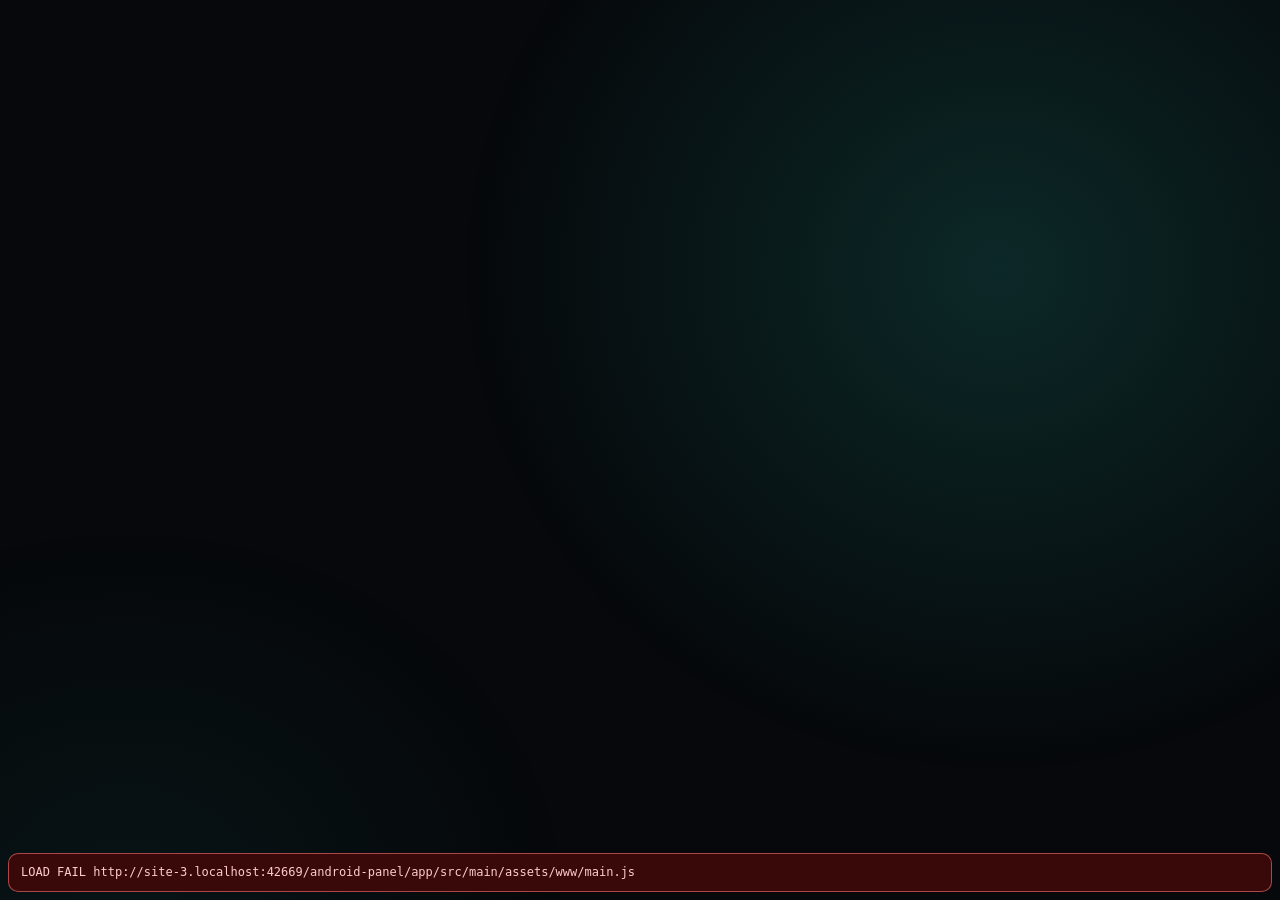
==== android-panel/app/src/main/assets/www/index.html @ 799da785 "HomeLab ilk yukleme ve guncel proje dosyalari" ====
<!doctype html>
<html lang="en">
<head>
<meta charset="utf-8">
<meta name="viewport" content="width=device-width, initial-scale=1, maximum-scale=1, user-scalable=no, viewport-fit=cover">
<title>HomeLab</title>
<link rel="stylesheet" href="style.css">
<link rel="stylesheet" href="controls.css">
<link rel="stylesheet" href="appearance.css">
</head>
<body>
<!-- Pages and widgets are built by main.js and widgets/*.js from the layout designed in the agent's settings page. -->
<div id="pager"></div>

<nav id="dots" data-i18n-title="panel.allPages" title="All pages"></nav>
<div id="ptitle"></div>
<div id="pagePauseOverlay" aria-hidden="true"></div>

<div id="overview" hidden>
  <div class="ov-head"><span data-i18n="panel.allPages">All pages</span> <small data-i18n="panel.overviewHint">tap one to jump · volume keys flip pages · long-press a page to come back here</small><span id="ovPcs"></span><button class="ov-pc" id="ovRules" hidden></button></div>
  <div id="ovGrid"></div>
</div>

<div class="p-sheet" id="pSheet" hidden>
  <div class="ps-head">
    <div class="p-ico" id="psIco"></div>
    <div class="ps-title"><b id="psTitle"></b><small id="psSub"></small></div>
    <button class="ps-btn danger" id="psAll" data-i18n="panel.endAll">End all</button>
    <button class="ps-btn" id="psClose" data-i18n-aria="panel.close" aria-label="Close"><svg class="ico" viewBox="0 0 24 24" fill="none" stroke="currentColor" stroke-width="2" stroke-linecap="round" stroke-linejoin="round" aria-hidden="true"><path d="M18 6 6 18M6 6l12 12"/></svg></button>
  </div>
  <div class="ps-list" id="psList"></div>
</div>

<div id="approval" hidden>
  <div class="ap-card">
    <div class="ap-head"><span class="ap-logo" id="apLogo" aria-hidden="true">◆</span><span id="apSource">AI agent</span><span class="ap-count" id="apCount"></span></div>
    <div class="ap-context"><b id="apProject"></b><span class="ap-sep" id="apContextSep">·</span><code id="apCwd"></code></div>
    <div class="ap-tool" id="apTool"></div>
    <div class="ap-desc" id="apDesc"></div>
    <pre class="ap-detail" id="apDetail"></pre>
    <div class="ap-pattern" id="apPattern" hidden></div>
    <div class="ap-choices" id="apChoices" hidden></div>
    <div class="ap-custom" id="apCustom" hidden>
      <input type="text" id="apCustomText" autocomplete="off" spellcheck="false" enterkeyhint="send">
      <button class="ap-btn allow" id="apCustomSend" data-i18n="panel.answerSend">Send</button>
    </div>
    <div class="ap-foot">
      <span class="ap-time" id="apTime"></span>
      <button class="ap-btn deny" id="apDeny" data-i18n="panel.deny">Deny</button>
      <button class="ap-btn always" id="apAlways" hidden data-i18n="panel.allowAlways">Always allow</button>
      <button class="ap-btn allow" id="apAllow" data-i18n="panel.allow">Allow</button>
      <button class="ap-btn allow" id="apSkip" hidden data-i18n="panel.gotIt">Got it</button>
    </div>
  </div>
</div>

<!-- calm page switching: countdown before a rule (or the idle return) changes the page, and a chip while it waits -->
<div id="navCard" role="status">
  <div class="nv-ring"><svg viewBox="0 0 44 44"><circle cx="22" cy="22" r="19"/><circle id="nvRing" cx="22" cy="22" r="19" pathLength="100"/></svg><b id="nvNum">3</b></div>
  <div class="nv-text"><b id="nvName"></b><span id="nvLine"></span><small id="nvDetail"></small></div>
  <button class="nv-btn" id="nvStay" data-i18n="panel.stay">Stay</button>
  <button class="nv-btn go" id="nvGo" data-i18n="panel.goNow">Go now</button>
</div>
<div id="navChip"><button id="ncGo"><svg class="ico" viewBox="0 0 24 24" fill="none" stroke="currentColor" stroke-width="2" stroke-linecap="round" stroke-linejoin="round" aria-hidden="true"><path d="M5 22h14M5 2h14M17 22v-4.172a2 2 0 0 0-.586-1.414L12 12l-4.414 4.414A2 2 0 0 0 7 17.828V22M7 2v4.172a2 2 0 0 0 .586 1.414L12 12l4.414-4.414A2 2 0 0 0 17 6.172V2"/></svg><b id="ncText"></b><small id="ncWhy"></small></button><button id="ncX" data-i18n-aria="panel.dismiss" aria-label="Dismiss"><svg class="ico" viewBox="0 0 24 24" fill="none" stroke="currentColor" stroke-width="2" stroke-linecap="round" stroke-linejoin="round" aria-hidden="true"><path d="M18 6 6 18M6 6l12 12"/></svg></button></div>

<div class="toast" id="toast"></div>
<div id="offline"><svg class="ico" viewBox="0 0 24 24" fill="none" stroke="currentColor" stroke-width="2" stroke-linecap="round" stroke-linejoin="round" aria-hidden="true"><path d="M8.5 16.5a5 5 0 0 1 7 0M2 8.82a15 15 0 0 1 4.17-2.65M10.66 5c4.01-.36 8.14.9 11.34 3.76M16.85 11.25a10 10 0 0 1 2.22 1.68M5 13a10 10 0 0 1 5.24-2.76M12 20h.01M2 2l20 20"/></svg><span data-i18n="panel.pcNotConnected">PC not connected</span></div>
<div id="wake" hidden><button type="button" data-i18n="panel.wake">Wake the PC</button><span class="note" role="status"></span></div>
<div id="night"><div id="nClock">--:--</div><div id="nDate"></div></div>

<div id="webviewWarn" hidden role="status" style="position:fixed;top:8px;left:8px;right:8px;z-index:90;align-items:center;gap:10px;padding:8px 12px;border-radius:10px;background:rgba(24,20,12,.94);border:1px solid rgba(245,158,11,.45);color:#fde68a;font:12.5px/1.35 system-ui,sans-serif">
  <svg class="ico" viewBox="0 0 24 24" fill="none" stroke="currentColor" stroke-width="2" stroke-linecap="round" stroke-linejoin="round" aria-hidden="true" style="flex:none"><path d="M10.29 3.86 1.82 18a2 2 0 0 0 1.71 3h16.94a2 2 0 0 0 1.71-3L13.71 3.86a2 2 0 0 0-3.42 0zM12 9v4M12 17h.01"/></svg>
  <span style="flex:1" data-i18n="panel.webviewWarn">Outdated WebView — update Android System WebView or Google Chrome so widgets scale properly.</span>
  <button id="webviewWarnClose" type="button" data-i18n-aria="panel.dismissWebview" aria-label="Dismiss WebView notice" style="background:transparent;border:1px solid rgba(253,230,138,.35);color:inherit;border-radius:6px;padding:3px 8px;font:inherit;cursor:pointer;display:flex"><svg class="ico" viewBox="0 0 24 24" fill="none" stroke="currentColor" stroke-width="2" stroke-linecap="round" stroke-linejoin="round" aria-hidden="true"><path d="M18 6 6 18M6 6l12 12"/></svg></button>
</div>
<script>
(function () {
  try {
    if (/[?&]preview(?:[=&]|$)/.test(location.search)) return;
    var el = document.getElementById('webviewWarn'), btn = document.getElementById('webviewWarnClose');
    if (!el) return;
    // A WebView older than Chromium 80 can't run the panel at all (modules, ?. and ??): the stock WebView of Android 5
    // and 6 until it is updated. The panel would stay black, so say what to do, in English as the translations come
    // with the code it can't run, and keep it up: there is nothing behind it.
    var runs = 'noModule' in document.createElement('script');
    try { new Function('return ({ a: 1 })?.a ?? 1_0'); } catch (_) { runs = false; }
    if (!runs) {
      var text = el.querySelector('span');
      if (text) {
        text.removeAttribute('data-i18n');
        text.textContent = 'This Android System WebView is too old to run the panel. Update Android System WebView or '
          + 'Google Chrome from Google Play (version 80 or later), then open HomeLab again.';
      }
      if (btn) btn.style.display = 'none';
      el.hidden = false; el.style.display = 'flex';
      window.__pbTooOld = true;
      return;
    }
    if (window.CSS && typeof CSS.supports === 'function' && CSS.supports('font-size', '1cqw')) return;
    try { if (sessionStorage.getItem('pb-wv-dismissed') === '1') return; } catch (_) {}
    el.hidden = false; el.style.display = 'flex';
    if (btn) btn.onclick = function (e) {
      e.stopPropagation();
      el.style.display = ''; el.hidden = true;
      try { sessionStorage.setItem('pb-wv-dismissed', '1'); } catch (_) {}
    };
  } catch (_) {}
})();
</script>
<div id="jsfail" hidden role="alert" style="position:fixed;left:8px;right:8px;bottom:8px;z-index:200;padding:10px 12px;border-radius:10px;background:rgba(60,10,10,.96);border:1px solid rgba(248,113,113,.6);color:#fecaca;font:12px/1.4 monospace;white-space:pre-wrap;word-break:break-word;max-height:60vh;overflow:auto"></div>
<script>
// Anything that throws while the panel boots leaves a black screen with no clue. Show it instead.
(function () {
  var box = document.getElementById('jsfail'), lines = [];
  window.__pbFail = function (text) {
    // the WebView notice already says what is wrong; its syntax errors would only bury it
    if (window.__pbTooOld || lines.indexOf(text) >= 0) return;
    lines.push(text);
    if (!box) return;
    box.hidden = false; box.style.display = 'block';
    box.textContent = lines.join('\n');
  };
  // A warning that stays after the thing recovered is worse than none: it teaches the reader to ignore the box.
  window.__pbClear = function (prefix) {
    var keep = [];
    for (var i = 0; i < lines.length; i++) if (lines[i].indexOf(prefix) !== 0) keep.push(lines[i]);
    if (keep.length === lines.length) return;
    lines = keep;
    if (!box) return;
    box.textContent = lines.join('\n');
    if (!lines.length) { box.hidden = true; box.style.display = 'none'; }
  };
  window.addEventListener('error', function (e) {
    var t = e && e.target;
    if (t && t !== window && (t.src || t.href)) {
      // only the panel's own code and styles: a cover, photo, icon or stream that fails is the widget's to handle
      // (a media session that ended while its cover loaded answers 404), and it would stay here for good (#200)
      var tag = String(t.tagName || '').toUpperCase();
      if (tag === 'SCRIPT' || tag === 'LINK') window.__pbFail('LOAD FAIL ' + (t.src || t.href));
      return;
    }
    if (e && e.message) window.__pbFail('ERR ' + e.message + (e.filename ? '  ' + String(e.filename).split('/').pop() + ':' + e.lineno : ''));
  }, true);
  // a tap puts the box away (it comes back with the next new problem)
  if (box) box.addEventListener('click', function () { lines = []; box.hidden = true; box.style.display = 'none'; });
  window.addEventListener('unhandledrejection', function (e) {
    var r = e && e.reason;
    window.__pbFail('REJECT ' + ((r && (r.stack || r.message)) || String(r)));
  });
  // main.js sets __pbUp at the end of its boot: a panel that rendered nothing by now never got there.
  // A slow module graph can still arrive after this fires. The flag turning true means the message is stale, so
  // take it back instead of leaving a working panel reporting a failure for the rest of the session.
  setTimeout(function () {
    if (window.__pbUp || window.__pbTooOld) return;
    window.__pbFail('the panel did not finish booting in 8s\nUA: ' + navigator.userAgent);
    var watch = setInterval(function () {
      if (!window.__pbUp) return;
      clearInterval(watch);
      window.__pbClear('the panel did not finish booting');
    }, 500);
  }, 8000);
})();
</script>
<script src="compat.js"></script>
<script src="locale-existing.js"></script>
<script src="locale-tr.js"></script>
<script src="i18n.js"></script>
<script type="module" src="main.js"></script>
</body>
</html>
---- android-panel/app/src/main/assets/www/style.css ----
:root {
  --bg: #06080b;
  --card: rgba(255, 255, 255, 0.045);
  --card-hi: rgba(255, 255, 255, 0.075);
  --line: rgba(255, 255, 255, 0.08);
  --text: #eef2f6;
  --muted: #8a94a3;
  --dim: #5b6472;
  --cpu: #2dd4bf;
  --gpu: #84cc16;
  --ram: #a78bfa;
  --net: #f59e0b;
  --up: #60a5fa;
  --ok: #22c55e;
  --err: #ef4444;
  --ambient: 45, 212, 191;
  --pad-l: max(14px, env(safe-area-inset-left));
  --pad-r: max(14px, env(safe-area-inset-right));
  color-scheme: dark;
}

/* themes (Settings › Display); --accent comes from the accent colour */
body[data-theme="amoled"] { --bg: #000; --card: rgba(255, 255, 255, 0.035); --card-hi: rgba(255, 255, 255, 0.06); --line: rgba(255, 255, 255, 0.06); }
body[data-theme="amoled"]::before { display: none; }
body[data-theme="midnight"] { --bg: #060a17; --card: rgba(120, 150, 255, 0.07); --card-hi: rgba(120, 150, 255, 0.11); --line: rgba(140, 170, 255, 0.13); --muted: #8d97b8; }
body[data-theme="warm"] { --bg: #0e0907; --card: rgba(255, 196, 150, 0.06); --card-hi: rgba(255, 196, 150, 0.1); --line: rgba(255, 196, 150, 0.1); --text: #f6ede5; --muted: #a8968a; --dim: #6f6259; }
body[data-theme="graphite"] { --bg: #16181c; --card: rgba(255, 255, 255, 0.06); --card-hi: rgba(255, 255, 255, 0.09); --line: rgba(255, 255, 255, 0.1); }
body[data-theme="graphite"]::before { opacity: .45; }
#dots i.on { background: color-mix(in srgb, var(--accent, #fff) 55%, white); }

* { box-sizing: border-box; margin: 0; padding: 0; }
[hidden] { display: none !important; }

html, body {
  height: 100%;
  overflow: hidden;
  background: var(--bg);
  color: var(--text);
  font-family: Roboto, "Segoe UI", system-ui, sans-serif;
  font-variant-numeric: tabular-nums;
  -webkit-user-select: none;
  user-select: none;
  -webkit-tap-highlight-color: transparent;
  -webkit-touch-callout: none;
}

body::before {
  content: "";
  position: fixed;
  top: 0; right: 0; bottom: 0; left: 0;
  background:
    radial-gradient(60% 80% at 78% 30%, rgba(var(--ambient), 0.16), transparent 70%),
    radial-gradient(50% 60% at 10% 100%, rgba(var(--ambient), 0.06), transparent 70%);
  transition: background 1.2s ease;
  pointer-events: none;
}

button { font: inherit; color: inherit; background: none; border: 0; }
.muted { color: var(--muted); }
.empty { width: 100%; height: 100%; display: grid; place-items: center; color: var(--muted); font-size: 13px; text-align: center; white-space: pre-line; padding: 8px; }

/* ---------- pager & grid ---------- */
#pager {
  position: relative;
  display: flex;
  height: 100vh;
  overflow-x: auto;
  overflow-y: hidden;
  scroll-snap-type: x mandatory;
  scrollbar-width: none;
  overscroll-behavior: contain;
}
#pager::-webkit-scrollbar { display: none; }
#pager { transition: opacity .32s ease, filter .32s ease; }
#pager.fade { opacity: 0; filter: blur(8px); }
.page {
  flex: 0 0 100vw;
  height: 100vh;
  scroll-snap-align: start;
  scroll-snap-stop: always;
  padding: 10px var(--pad-r) 17px var(--pad-l);
}
.grid {
  height: 100%;
  display: grid;
  grid-template-columns: repeat(12, minmax(0, 1fr));
  grid-template-rows: repeat(6, minmax(0, 1fr));
  gap: 8px;
}
/* Widget coordinates are saved from the left edge in both the panel and the editor. */
/* The pager scrolls by positive offsets (page i at i × width), so it stays left to right as well. */
[dir="rtl"] #pager { direction: ltr; }
[dir="rtl"] #pager > .page { direction: rtl; }
[dir="rtl"] .grid, [dir="rtl"] .ov-map { direction: ltr; }
[dir="rtl"] .grid > .w { direction: rtl; }
[dir="rtl"] input[type="range"] { direction: ltr; }
/* Charts and playback controls use physical x coordinates; command output keeps its terminal order. */
[dir="rtl"] :where(canvas, .bar, .times, .track, .deck-meter, .cmd-o) { direction: ltr; unicode-bidi: isolate; }
.w { position: relative; min-width: 0; min-height: 0; overflow: hidden; container-type: size; }
.card { background: var(--card); border: 1px solid var(--line); border-radius: clamp(10px, 7cqmin, 20px); }

.w-title { display: flex; align-items: baseline; gap: 8px; font-size: 11px; letter-spacing: .12em; text-transform: uppercase; font-weight: 700; color: var(--c, var(--muted)); white-space: nowrap; overflow: hidden; }
.w-sub { margin-inline-start: auto; font-size: 10.5px; letter-spacing: 0; text-transform: none; font-weight: 400; color: var(--dim); overflow: hidden; text-overflow: ellipsis; }
.mini-btn { margin-inline-start: auto; font-size: 10.5px; letter-spacing: 0; text-transform: none; font-weight: 600; color: var(--muted); padding: 2px 8px; border-radius: 6px; background: rgba(255, 255, 255, .07); }

/* ---------- dots, page title, overview ---------- */
#dots {
  position: fixed; left: 50%; bottom: 0; transform: translateX(-50%);
  display: flex; align-items: center; gap: 7px; padding: 5px 10px 5px 14px; z-index: 6;
  border-radius: 999px; border: 1px solid transparent;
}
#dots i { width: 6px; height: 6px; border-radius: 3px; background: rgba(255, 255, 255, 0.22); transition: width .25s, background .25s; }
#dots i.on { width: 16px; background: rgba(255, 255, 255, 0.7); }
#dots.paused { border-color: rgba(245, 158, 11, 0.55); background: rgba(20, 16, 8, 0.78); }
#dots.paused i.on { background: #f59e0b; }
.page-pause {
  position: relative; display: inline-flex; align-items: center; justify-content: center;
  border: none; background: transparent; color: rgba(255, 255, 255, 0.65);
  padding: 3px 5px; margin: -3px -4px -3px 0; min-width: 22px; min-height: 20px;
  border-radius: 999px; cursor: pointer; outline: none; touch-action: manipulation;
}
.page-pause::before { content: ''; position: absolute; top: -6px; right: -8px; bottom: -5px; left: 0; }
.page-pause svg { width: 10px; height: 10px; fill: currentColor; pointer-events: none; }
.page-pause .i-pause { display: block; }
.page-pause .i-play { display: none; }
.page-pause.on .i-pause { display: none; }
.page-pause.on .i-play { display: block; }
.page-pause:hover { color: rgba(255, 255, 255, 0.9); }
.page-pause:focus-visible { box-shadow: 0 0 0 1.5px #f59e0b; }
.page-pause.on { color: #f59e0b; }

#pagePauseOverlay {
  position: fixed; top: 0; right: 0; bottom: 0; left: 0; z-index: 18;
  display: flex; align-items: center; justify-content: center;
  pointer-events: none; opacity: 0; visibility: hidden;
  transition: opacity .3s ease, visibility .3s ease;
}
#pagePauseOverlay.show { opacity: 1; visibility: visible; }
.rot-overlay-icon {
  width: 76px; height: 76px; border-radius: 50%;
  background: rgba(18, 18, 22, .52);
  backdrop-filter: blur(12px); -webkit-backdrop-filter: blur(12px);
  border: 1.5px solid rgba(255, 255, 255, .18);
  box-shadow: 0 12px 36px rgba(0, 0, 0, .45), inset 0 1px 0 rgba(255, 255, 255, .12);
  display: flex; align-items: center; justify-content: center;
  color: rgba(255, 255, 255, .85); transform: scale(.84);
  transition: transform .25s cubic-bezier(.2, .8, .2, 1);
}
#pagePauseOverlay.show .rot-overlay-icon { transform: scale(1); }
.rot-overlay-icon svg { width: 38px; height: 38px; fill: currentColor; }
body.night #pagePauseOverlay { display: none; }

#ptitle {
  position: fixed; left: 50%; top: 10px; transform: translate(-50%, -8px); z-index: 7;
  padding: 5px 14px; border-radius: 99px; font-size: 13px; font-weight: 600;
  background: rgba(20, 24, 30, .92); border: 1px solid var(--line);
  opacity: 0; pointer-events: none; transition: opacity .2s, transform .2s;
}
#ptitle.on { opacity: 1; transform: translate(-50%, 0); }

#overview {
  position: fixed; top: 0; right: 0; bottom: 0; left: 0; z-index: 15; padding: 12px var(--pad-r) 14px var(--pad-l);
  background: #06080b; display: flex; flex-direction: column; gap: 10px;
}
.ov-head { font-size: 15px; font-weight: 700; display: flex; align-items: baseline; gap: 4px; }
.ov-head small { font-size: 11.5px; font-weight: 400; color: var(--muted); margin-left: 8px; }
#ovGrid { flex: 1; min-height: 0; display: grid; grid-template-columns: repeat(var(--n, 4), minmax(0, 1fr)); grid-auto-rows: minmax(0, 1fr); gap: 10px; overflow-y: auto; }
.ov-tile {
  display: flex; flex-direction: column; gap: 5px; padding: 7px; border-radius: 14px; min-height: 0;
  background: #10141a; border: 1px solid var(--line); text-align: start;
}
#ovPcs { margin-inline-start: auto; display: flex; gap: 6px; }
.ov-pc { border: 1px solid var(--line); background: var(--card); color: var(--text); border-radius: 999px; padding: 5px 12px; font: inherit; font-size: 13px; }
.ov-pc.on { border-color: rgba(var(--ambient), .8); background: rgba(var(--ambient), .16); font-weight: 600; }
.w-pcswitch { padding: 9px 12px; display: flex; flex-direction: column; gap: 6px; }
.pcs-row { flex: 1; display: flex; flex-wrap: wrap; align-items: center; align-content: center; gap: 8px; min-height: 0; overflow: hidden; }
.pcs-row .ov-pc { font-size: 15px; padding: 8px 16px; }
.pcs-row .ov-pc:disabled { opacity: .5; }
.pcs-sub { color: var(--muted); font-size: 12px; }
.pcs-sub:empty { display: none; }
.ov-tile.on { border-color: rgba(var(--ambient), .8); box-shadow: 0 0 0 2px rgba(var(--ambient), .25); }
.ov-tile:active { transform: scale(.97); }
.ov-map { flex: 1; min-height: 28px; display: grid; grid-template-columns: repeat(12, 1fr); grid-template-rows: repeat(6, 1fr); gap: 2px; }
.ov-map span { background: rgba(255, 255, 255, .07); border-radius: 4px; display: grid; place-items: center; font-size: 11px; overflow: hidden; }
.ov-name { font-size: 12.5px; white-space: nowrap; overflow: hidden; text-overflow: ellipsis; }
.ov-name b { color: var(--muted); font-weight: 600; }

#offline {
  position: fixed; top: 8px; right: var(--pad-r); z-index: 6; display: none;
  font-size: 11.5px; padding: 3px 10px; border-radius: 99px; background: rgba(239, 68, 68, .18); color: #fca5a5;
}
body.offline #offline { display: flex; align-items: center; gap: 5px; }
/* Wake-on-LAN: under the offline pill, only while the PC is unreachable (main.js shows it when the app can wake it) */
#wake { position: fixed; top: 38px; right: var(--pad-r); z-index: 6; display: flex; flex-direction: column; align-items: flex-end; gap: 6px; max-width: 280px; }
body.night #wake { z-index: 31; }
#wake[hidden] { display: none; }
#wake button { min-height: 44px; padding: 0 18px; border-radius: 99px; border: 1px solid rgba(255, 255, 255, .2); background: rgba(255, 255, 255, .1); color: var(--text); font-size: 14px; font-weight: 600; }
#wake button:disabled { opacity: .6; }
/* opaque backing: the note is the one message that says what to check, and it can sit over the media widget's own text */
#wake .note { font-size: 12px; color: var(--text); text-align: start; padding: 8px 12px; border-radius: 12px; background: rgba(24, 24, 28, .96); border: 1px solid rgba(255, 255, 255, .16); }
#wake .note:empty { display: none; }
.ico { width: 1em; height: 1em; vertical-align: -0.15em; flex: none; }
.ico.m { margin-right: .35em; }

/* ---------- calm page switching ---------- */
#navCard {
  position: fixed; z-index: 18; left: 50%; bottom: 22px; transform: translate(-50%, 30px);
  display: flex; align-items: center; gap: 14px; width: max-content; max-width: min(760px, 94vw);
  padding: 12px 14px 12px 12px; border-radius: 18px;
  background: rgba(16, 20, 26, .97); border: 1px solid rgba(var(--ambient), .45);
  box-shadow: 0 12px 40px rgba(0, 0, 0, .55), 0 0 0 1px rgba(0, 0, 0, .4);
  opacity: 0; pointer-events: none; transition: opacity .3s, transform .3s;
}
#navCard.on { opacity: 1; transform: translate(-50%, 0); pointer-events: auto; }
.nv-ring { position: relative; width: 52px; height: 52px; flex: 0 0 auto; display: grid; place-items: center; }
.nv-ring svg { position: absolute; top: 0; right: 0; bottom: 0; left: 0; transform: rotate(-90deg); }
.nv-ring circle { fill: none; stroke: rgba(255, 255, 255, .1); stroke-width: 3.5; }
.nv-ring #nvRing { stroke: rgb(var(--ambient)); stroke-linecap: round; stroke-dasharray: 100; stroke-dashoffset: 0; }
.nv-ring b { font-size: 24px; font-weight: 700; font-variant-numeric: tabular-nums; }
@keyframes nav-ring { from { stroke-dashoffset: 0; } to { stroke-dashoffset: 100; } }
.nv-text { display: flex; flex-direction: column; min-width: 0; flex: 1; }
.nv-text b { font-size: 15px; white-space: nowrap; overflow: hidden; text-overflow: ellipsis; }
.nv-text span { font-size: 13.5px; color: var(--muted); white-space: nowrap; overflow: hidden; text-overflow: ellipsis; }
.nv-text small { font-size: 12px; color: var(--muted); opacity: .8; white-space: nowrap; overflow: hidden; text-overflow: ellipsis; }
.nv-text small:empty { display: none; }
.nv-btn { flex: 0 0 auto; padding: 10px 16px; border-radius: 12px; font-size: 14px; font-weight: 600; background: rgba(255, 255, 255, .08); }
.nv-btn.go { background: rgba(var(--ambient), .22); color: #fff; }
.nv-btn:active { transform: scale(.96); }
#navChip {
  position: fixed; z-index: 17; top: 8px; left: 50%; transform: translate(-50%, -40px);
  display: flex; align-items: center; gap: 2px; width: max-content; max-width: 86vw; border-radius: 999px;
  background: rgba(16, 20, 26, .95); border: 1px solid var(--line);
  opacity: 0; pointer-events: none; transition: opacity .3s, transform .3s;
}
#navChip.on { opacity: 1; transform: translate(-50%, 0); pointer-events: auto; }
#navChip button { display: flex; align-items: center; gap: 7px; padding: 5px 6px 5px 12px; font-size: 12.5px; min-width: 0; }
#navChip b { font-weight: 600; white-space: nowrap; overflow: hidden; text-overflow: ellipsis; }
#navChip small { color: var(--muted); white-space: nowrap; }
#ncX { padding: 5px 12px 5px 6px !important; color: var(--muted); }
body.night #navCard, body.night #navChip { display: none; }

.toast {
  position: fixed; z-index: 20; left: 50%; bottom: 24px; transform: translate(-50%, 20px);
  display: flex; flex-direction: column; align-items: center; max-width: 80vw;
  padding: 8px 16px; border-radius: 12px; font-size: 13px;
  background: rgba(20, 24, 30, .97); border: 1px solid var(--line);
  opacity: 0; pointer-events: none; transition: opacity .25s, transform .25s;
}
.toast span { white-space: nowrap; overflow: hidden; text-overflow: ellipsis; max-width: 100%; }
.toast b { font-size: 13.5px; }
.toast.on { opacity: 1; transform: translate(-50%, 0); }
.toast.err { border-color: rgba(239, 68, 68, .5); color: #fecaca; }
.toast.ok { border-color: rgba(34, 197, 94, .5); color: #bbf7d0; }
.toast.warn { border-color: rgba(245, 158, 11, .5); color: #fde68a; }

/* ---------- clock ---------- */
.w-clock { display: flex; flex-direction: column; justify-content: center; padding-left: 2px; }
.status { font-size: 11.5px; font-size: clamp(10px, 5cqh, 12.5px); color: var(--muted); display: flex; align-items: center; gap: 5px; letter-spacing: .02em; white-space: nowrap; overflow: hidden; }
.status .sep { color: var(--dim); }
.status .qm b { font-weight: 600; }
.status .qm .sep { margin-right: 5px; }
.status .smini { color: #fca5a5; font-weight: 600; }
.status .upd { color: #93c5fd; font-weight: 600; }
.dot { width: 7px; height: 7px; flex: 0 0 7px; border-radius: 50%; background: var(--dim); transition: background .3s; }
.dot.on { background: var(--ok); box-shadow: 0 0 8px rgba(34, 197, 94, .7); }
.dot.off { background: var(--err); }
.clock {
  font-weight: 200;
  font-size: calc(var(--tf, .6) * 24vw);
  line-height: .95; letter-spacing: -0.04em; margin-left: -.03em;
  display: flex; align-items: flex-start;
}
@supports (font-size: 1cqh) {
  .clock { font-size: min(calc(var(--tf, .6) * 100cqh), 30cqw); }
}
.clock .colon { opacity: .55; margin: 0 .01em; }
.clock .colon.dim { opacity: .2; }
.clock .sec { font-size: .2em; font-weight: 400; color: var(--muted); letter-spacing: 0; margin: .5em 0 0 .45em; }
.clock .sec:empty { display: none; }
.clock .ap { font-size: .2em; font-weight: 400; color: var(--muted); letter-spacing: 0; align-self: flex-end; margin: 0 0 .35em .3em; }
.clock .ap:empty { display: none; }
.date { font-size: 15px; font-size: clamp(11px, 7.5cqh, 19px); color: #c9d1db; margin-top: 1px; white-space: nowrap; overflow: hidden; text-overflow: ellipsis; }
.wx { display: flex; align-items: center; gap: 8px; margin-top: 6px; margin-top: clamp(2px, 4cqh, 14px); min-width: 0; }
.wx-icon { font-size: 26px; font-size: clamp(18px, 13cqh, 34px); line-height: 1; }
.wx-temp { font-size: 26px; font-size: clamp(18px, 13cqh, 34px); font-weight: 300; letter-spacing: -0.02em; }
.wx-meta { display: flex; flex-direction: column; font-size: 11.5px; font-size: clamp(10px, 5.4cqh, 13px); line-height: 1.35; min-width: 0; }
.wx-meta span { white-space: nowrap; overflow: hidden; text-overflow: ellipsis; }
@container (max-height: 80px) { .w-clock .date, .w-clock .wx-meta { display: none; } }

/* ---------- weather & forecast ---------- */
.w-weather { display: flex; align-items: center; padding: 0 clamp(8px, 6cqmin, 18px); }
.w-weather .wx { margin: 0; gap: 3cqw; }
.w-weather .wx-icon, .w-weather .wx-temp { font-size: min(40cqh, 18cqw); }
.w-weather .wx-meta { font-size: clamp(10px, 13cqh, 15px); }
.w-forecast { padding: 9px 11px; display: flex; flex-direction: column; gap: 4px; }
.fc { flex: 1; min-height: 0; display: flex; }
.fc-i { flex: 1; min-width: 0; display: flex; flex-direction: column; align-items: center; justify-content: space-evenly; font-size: clamp(10px, 8cqh, 14px); }
.fc-t { color: var(--muted); font-size: .85em; white-space: nowrap; }
.fc-ic { font-size: 1.6em; line-height: 1.1; }
.fc-v { font-weight: 500; white-space: nowrap; }
.fc-v small { color: var(--muted); font-weight: 400; }
.fc-r { font-size: .78em; color: #7dd3fc; min-height: 1.1em; white-space: nowrap; }
.fc.vert { flex-direction: column; }
.fc.vert .fc-i { flex-direction: row; justify-content: space-between; gap: 6px; }
.fc.vert .fc-ic { font-size: 1.2em; }

/* ---------- media ---------- */
.w-media { padding: clamp(8px, 4cqh, 16px) clamp(10px, 3cqw, 18px); display: flex; flex-direction: column; justify-content: space-between; gap: 4px; }
.m-top { display: flex; gap: clamp(8px, 3cqw, 18px); min-width: 0; min-height: 0; flex: 1; align-items: center; }
.art-wrap {
  position: relative; flex: 0 0 auto;
  height: min(58cqh, 34cqw); max-height: 100%; aspect-ratio: 1;
  border-radius: clamp(8px, 6cqh, 18px); overflow: hidden;
  background: linear-gradient(135deg, rgba(var(--ambient), .35), rgba(255, 255, 255, .04));
  box-shadow: 0 8px 24px rgba(0, 0, 0, .45);
}
.art-wrap img { position: absolute; top: 0; right: 0; bottom: 0; left: 0; width: 100%; height: 100%; object-fit: cover; opacity: 0; transition: opacity .5s; }
.art-wrap img.on { opacity: 1; }
.art-ph { position: absolute; top: 0; right: 0; bottom: 0; left: 0; display: grid; place-items: center; font-size: 34px; color: rgba(255, 255, 255, .5); }
.m-text { min-width: 0; display: flex; flex-direction: column; justify-content: center; gap: 3px; }
.m-app { display: flex; align-items: center; gap: 5px; font-size: clamp(9px, 4.5cqh, 13px); letter-spacing: .12em; text-transform: uppercase; color: rgb(var(--ambient)); font-weight: 600; }
.m-source-icon { display: inline-flex; flex: 0 0 auto; }
.m-source-icon:empty { display: none; }
.m-source-icon svg { width: 1.25em; height: 1.25em; display: block; }
.m-title { font-size: clamp(13px, 9cqh, 30px); font-weight: 600; line-height: 1.2; display: -webkit-box; -webkit-line-clamp: 2; -webkit-box-orient: vertical; overflow: hidden; }
.m-artist { font-size: clamp(11px, 6cqh, 19px); color: var(--muted); white-space: nowrap; overflow: hidden; text-overflow: ellipsis; }
.bar { position: relative; height: 18px; display: flex; align-items: center; touch-action: none; cursor: pointer; outline: none; -webkit-tap-highlight-color: transparent; }
.bar::before { content: ""; position: absolute; left: 0; right: 0; height: 4px; border-radius: 2px; background: rgba(255, 255, 255, .12); }
.bar::after { content: ""; position: absolute; left: -6px; right: -6px; top: -12px; bottom: -12px; } /* a finger-sized target around the thin bar */
.fill { position: relative; height: 4px; border-radius: 2px; background: var(--text); width: 0; }
.fill::after { content: ""; position: absolute; right: -5px; top: -3px; width: 10px; height: 10px; border-radius: 50%; background: var(--text); transition: transform .12s; }
.bar.scrubbing .fill::after { transform: scale(1.8); box-shadow: 0 0 0 4px rgba(255, 255, 255, .18); }
.bar:focus-visible .fill::after { transform: scale(1.8); box-shadow: 0 0 0 4px rgba(255, 255, 255, .18); } /* its own rule: Chromium < 86 drops a rule it cannot parse */
/* the bubble with the time the song will continue from, over the thumb while the bar is held or focused */
.scrub-tip {
  position: absolute; bottom: 100%; left: clamp(24px, var(--tip, 0%), calc(100% - 24px)); transform: translate(-50%, -8px);
  padding: 3px 9px; border-radius: 9px; background: rgba(8, 10, 13, .88); border: 1px solid rgba(255, 255, 255, .14); color: var(--text);
  font-size: 14px; font-weight: 600; font-variant-numeric: tabular-nums; white-space: nowrap; pointer-events: none; opacity: 0; transition: opacity .12s; z-index: 2;
}
.bar.scrubbing .scrub-tip { opacity: 1; }
.bar:focus-visible .scrub-tip { opacity: 1; }
.bar.scrubbing + .times .m-pos { color: var(--text); font-weight: 600; }
.times { display: flex; justify-content: space-between; font-size: 11px; color: var(--muted); margin-top: -1px; }
.m-controls { display: flex; align-items: center; gap: 4px; }
.ic { width: 44px; height: 44px; flex: 0 0 auto; display: grid; place-items: center; border-radius: 50%; transition: transform .12s, background .2s; }
.ic svg { width: 24px; height: 24px; fill: currentColor; }
.ic:active { transform: scale(.88); background: var(--card-hi); }
.ic.play { width: 50px; height: 50px; background: var(--text); color: #0b0d10; }
.ic.play svg { width: 26px; height: 26px; }
.ic.sm { width: 34px; height: 34px; }
.ic.sm svg { width: 20px; height: 20px; }
.i-pause, .playing .i-play { display: none; }
.playing .i-pause { display: block; }
.i-mute, .muted-on .i-vol { display: none; }
.muted-on .i-mute { display: block; color: var(--err); }
.vol { flex: 1; display: flex; align-items: center; gap: 4px; margin-left: 4px; min-width: 0; }
.vol-val { font-size: 11px; color: var(--muted); width: 22px; text-align: right; }
.volume-unavailable .volr, .w-volume.unavailable .vb { opacity: .35; pointer-events: none; }
.w-volume.unavailable .vb-v { color: var(--muted); }
input[type=range] { -webkit-appearance: none; appearance: none; flex: 1; min-width: 0; height: 28px; background: transparent; }
input[type=range]::-webkit-slider-runnable-track { height: 4px; border-radius: 2px; background: linear-gradient(to right, var(--text) var(--p, 50%), rgba(255, 255, 255, .14) var(--p, 50%)); }
input[type=range]::-webkit-slider-thumb { -webkit-appearance: none; width: 16px; height: 16px; border-radius: 50%; background: var(--text); margin-top: -6px; box-shadow: 0 1px 4px rgba(0, 0, 0, .5); }
.w-media.idle .m-progress, .w-media.idle .m-controls .ic:not(.play) { opacity: .35; }
.offline-msg {
  position: absolute; top: 0; right: 0; bottom: 0; left: 0; display: none; flex-direction: column; align-items: center; justify-content: center; gap: 6px;
  text-align: center; padding: 16px; background: rgba(6, 8, 11, .85); font-size: 12.5px; color: var(--muted);
}
.offline-msg b { font-size: 15px; color: var(--text); font-weight: 600; }
body.offline .offline-msg { display: flex; }
@container (max-height: 150px) { .w-media .m-progress { display: none; } }
@container (max-height: 110px) { .w-media .m-top { display: none; } .w-media { justify-content: center; } }
@container (max-width: 250px) { .w-media .vol { display: none; } }
@container (min-height: 230px) and (min-width: 420px) { .w-media .ic.play { width: 62px; height: 62px; } .w-media .ic { width: 52px; height: 52px; } }

/* ---------- metric tile ---------- */
.w-stat { padding: clamp(5px, 9cqh, 10px) clamp(8px, 6cqw, 12px); }
.w-stat canvas { position: absolute; left: 0; right: 0; bottom: 0; width: 100%; height: 52%; opacity: .5; }
.w-stat .t-val, .w-stat .t-sub { text-shadow: 0 1px 6px rgba(0, 0, 0, .9); }
.t-label { position: relative; font-size: clamp(9px, 12cqh, 11px); letter-spacing: .14em; color: var(--c); font-weight: 700; white-space: nowrap; }
.t-val { position: relative; margin-top: 1px; white-space: nowrap; }
.t-val b { font-size: clamp(16px, 30cqh, 40px); font-weight: 500; letter-spacing: -0.02em; }
.t-val small { font-size: clamp(10px, 14cqh, 15px); color: var(--muted); margin-left: 2px; }
.t-sub { position: relative; font-size: clamp(9.5px, 13cqh, 13px); color: var(--muted); white-space: nowrap; overflow: hidden; text-overflow: ellipsis; }
@container (max-height: 60px) { .w-stat .t-sub { display: none; } }

/* ---------- gauge (also pomodoro and pushed gauges) ---------- */
.w-gauge, .w-pomodoro { display: flex; flex-direction: column; align-items: center; justify-content: center; padding: 6px; gap: 1px; }
.g-dial { position: relative; height: min(66cqh, 88cqw); aspect-ratio: 1; flex: 0 0 auto; }
.g-dial svg { width: 100%; height: 100%; transform: rotate(-90deg); overflow: visible; }
.g-dial .bg, .q-dial .bg { fill: none; stroke: rgba(255, 255, 255, .08); stroke-width: 9; }
.g-dial .fg, .q-dial .fg { fill: none; stroke: var(--qc, var(--q)); stroke-width: 9; stroke-linecap: round; transition: stroke-dashoffset .8s ease; filter: drop-shadow(0 0 6px color-mix(in srgb, var(--qc, var(--q)) 50%, transparent)); }
.g-val { position: absolute; top: 0; right: 0; bottom: 0; left: 0; display: flex; align-items: center; justify-content: center; font-size: min(15cqh, 22cqw); font-weight: 500; letter-spacing: -0.02em; white-space: nowrap; }
.g-val small { font-size: .5em; color: var(--muted); margin-left: 1px; }
.g-label { font-size: clamp(9px, 6cqh, 13px); letter-spacing: .12em; font-weight: 700; color: var(--q, var(--text)); white-space: nowrap; }
.g-sub { font-size: clamp(9px, 5.4cqh, 12px); color: var(--muted); white-space: nowrap; overflow: hidden; text-overflow: ellipsis; max-width: 100%; text-align: center; }
@container (max-height: 120px) { .w-gauge .g-sub { display: none; } .w-gauge .g-dial { height: 72cqh; } }

/* ---------- chart & meters ---------- */
.w-chart, .w-meters { padding: 9px 12px 0; display: flex; flex-direction: column; }
.w-meters { padding-bottom: 10px; }
.s-head { display: flex; justify-content: space-between; align-items: baseline; gap: 10px; }
.s-label { font-size: 11px; letter-spacing: .14em; text-transform: uppercase; font-weight: 700; color: var(--c); white-space: nowrap; }
.s-name { font-size: 11px; color: var(--muted); white-space: nowrap; overflow: hidden; text-overflow: ellipsis; }
.s-main { display: flex; align-items: baseline; gap: 3px; margin-top: 1px; min-width: 0; }
.s-main b { font-size: clamp(18px, 15cqh, 34px); font-weight: 500; letter-spacing: -0.02em; }
.s-main small { font-size: 12.5px; color: var(--muted); }
.s-main .multi { font-size: 12px; margin-right: 12px; white-space: nowrap; }
.s-main .multi b { font-size: clamp(13px, 10cqh, 20px); font-weight: 600; }
.chips { margin-inline-start: auto; display: flex; gap: 5px; flex-wrap: wrap; justify-content: flex-end; overflow: hidden; }
.chip { font-size: 11px; padding: 3px 7px; border-radius: 8px; background: rgba(255, 255, 255, .06); color: #cdd5df; white-space: nowrap; }
.w-chart canvas { flex: 1; width: calc(100% + 24px); margin: 4px -12px 0; min-height: 0; }
.meters { display: flex; flex-direction: column; gap: 6px; margin-top: 8px; flex: 1; justify-content: space-evenly; min-height: 0; }
.m-row { display: flex; justify-content: space-between; font-size: 11.5px; color: var(--muted); margin-bottom: 3px; }
.m-row span:last-child { color: #d5dce5; }
.track { height: 6px; border-radius: 3px; background: rgba(255, 255, 255, .08); overflow: hidden; }
.track i { display: block; height: 100%; width: 0; border-radius: 3px; background: var(--c, var(--cpu)); transition: width .6s ease; }
.disks { display: grid; grid-template-columns: repeat(auto-fit, minmax(70px, 1fr)); gap: 8px; }

/* ---------- AI quotas ---------- */
.w-quotas { background: none; border: 0; }
.q-grid { height: 100%; display: flex; gap: 10px; }
.q-card {
  position: relative; display: flex; flex-direction: column; padding: 10px 14px; min-width: 0; overflow: hidden;
  border: 1px solid var(--line); border-radius: 18px;
  background: radial-gradient(90% 70% at 50% 0%, color-mix(in srgb, var(--q) 13%, transparent), transparent 70%), var(--card);
}
.q-head { display: flex; align-items: baseline; gap: 8px; min-width: 0; }
.q-logo { font-size: 17px; color: var(--q); line-height: 1; align-self: center; }
.q-name { font-size: 15px; font-weight: 700; }
.q-plan { font-size: 11px; color: var(--q); background: color-mix(in srgb, var(--q) 15%, transparent); padding: 2px 8px; border-radius: 7px; font-weight: 600; white-space: nowrap; }
.q-upd { margin-inline-start: auto; font-size: 11px; color: var(--dim); white-space: nowrap; }
.q-rings { flex: 1; display: flex; justify-content: space-around; align-items: center; gap: 8px; min-height: 0; }
.q-ring { display: flex; flex-direction: column; align-items: center; min-width: 0; flex: 1; }
.q-dial { position: relative; width: min(50cqh, 170px); max-width: 100%; aspect-ratio: 1; }
.q-dial svg { width: 100%; height: 100%; transform: rotate(-90deg); overflow: visible; }
.q-dial .pace { stroke: rgba(255, 255, 255, .85); stroke-width: 2.5; stroke-linecap: round; }
.q-pct { position: absolute; top: 0; right: 0; bottom: 0; left: 0; display: flex; align-items: center; justify-content: center; font-size: min(10cqh, 28px); font-weight: 500; letter-spacing: -0.02em; }
.q-pct small { font-size: .45em; color: var(--muted); margin-left: 1px; }
.q-label { font-size: 12px; font-weight: 600; margin-top: 5px; text-align: center; white-space: nowrap; }
.q-left { font-size: 11px; font-weight: 650; color: #86efac; text-align: center; }
.q-reset { font-size: 11px; color: var(--muted); text-align: center; white-space: nowrap; }
.q-pace { font-size: 11px; margin-top: 2px; text-align: center; white-space: nowrap; color: var(--muted); }
.q-pace.fast { color: #fbbf24; }
.q-pace.over { color: #f87171; }
.q-pace.calm { color: #86efac; }
.q-foot { font-size: 11.5px; color: var(--muted); display: flex; justify-content: space-between; gap: 10px; }
.q-details { display: grid; gap: 2px; padding: 5px 0; border-top: 1px solid var(--line); font-size: 10.5px; min-width: 0; }
.q-detail { display: flex; justify-content: space-between; gap: 6px; min-width: 0; color: var(--muted); }
.q-detail strong { color: var(--text); font-weight: 600; overflow: hidden; text-overflow: ellipsis; white-space: nowrap; }
.q-breakdown { white-space: nowrap; overflow: hidden; text-overflow: ellipsis; }
.q-alert { color: #f87171; font-weight: 700; }
.q-foot .q-err { color: #fca5a5; white-space: nowrap; overflow: hidden; text-overflow: ellipsis; }
.q-ov-hero { flex: 1; display: flex; justify-content: space-around; align-items: center; gap: 12px; min-height: 0; padding: 6px 0; }
.q-ov-stat { display: flex; flex-direction: column; align-items: center; gap: 2px; min-width: 0; }
.q-ov-lbl { font-size: 11px; color: var(--muted); white-space: nowrap; }
.q-ov-val { font-size: clamp(18px, 8cqh, 26px); font-weight: 600; color: var(--text); white-space: nowrap; }
@container (max-height: 200px) { .q-reset, .q-pace, .q-foot, .q-details { display: none; } .q-dial { width: min(58cqh, 124px); } }
@container (max-width: 420px) { .q-grid { flex-direction: column; } }

/* ---------- sessions & GitHub ---------- */
.w-sessions, .w-github { padding: 10px 12px; display: flex; flex-direction: column; }
.w-head { display: flex; align-items: baseline; gap: 10px; margin-bottom: 8px; min-width: 0; }
.w-sum { font-size: 11.5px; color: var(--muted); flex: 1; white-space: nowrap; overflow: hidden; text-overflow: ellipsis; }
.s-list { flex: 1; display: grid; grid-template-columns: repeat(auto-fill, minmax(165px, 1fr)); grid-auto-rows: 44px; gap: 6px 8px; overflow-y: auto; align-content: start; }
.sess { display: flex; align-items: center; gap: 8px; padding: 0 10px; border-radius: 10px; background: rgba(255, 255, 255, .035); border: 1px solid transparent; min-width: 0; color: var(--text); font: inherit; text-align: start; cursor: pointer; }
.sess:focus-visible { outline: 2px solid var(--accent); }
.sess .st { width: 8px; height: 8px; border-radius: 50%; flex: 0 0 8px; background: var(--dim); }
.sess.busy .st { background: #f59e0b; box-shadow: 0 0 8px #f59e0b; }
.sess.shell .st { background: #60a5fa; box-shadow: 0 0 6px #60a5fa; }
.sess.waiting { border-color: rgba(239, 68, 68, .45); background: rgba(239, 68, 68, .1); }
.sess.waiting .st { background: #ef4444; box-shadow: 0 0 10px #ef4444; }
.sess.idle { opacity: .62; }
/* The pulses are not CSS animations: a running animation makes the browser draw a frame on every display refresh (120 a
   second on a 120 Hz phone) for as long as it is on screen. main.js flips beat-2 .. beat-4 on <html> instead, from its 250 ms tick
   and only while something that pulses is shown, so the panel draws a frame only when a pulse changes. The beat has two
   steps, a little less smooth than a fade and far cheaper. */
html.beat-3 .sess.busy .st, html.beat-4 .sess.shell .st, html.beat-2 .sess.waiting .st { opacity: .35; }
.sess .tl { font-size: 12px; width: 14px; text-align: center; flex: 0 0 14px; }
.sess .tl.claude { color: #d97757; }
.sess .tl.codex { color: #e5e7eb; }
.sess .tl.cursor { color: #67e8f9; }
.sess .tl.opencode { color: #a78bfa; }
.sess .tl.antigravity { color: #38bdf8; }
.sess-main { flex: 1; min-width: 0; display: flex; flex-direction: column; }
.sess .nm { min-width: 0; font-size: 12.5px; font-weight: 600; white-space: nowrap; overflow: hidden; text-overflow: ellipsis; }
.sess-meta { font-size: 10px; color: var(--muted); white-space: nowrap; overflow: hidden; text-overflow: ellipsis; }
.sess .ds { font-size: 11px; color: var(--muted); white-space: nowrap; text-align: right; }
.sess.waiting .ds { color: #fca5a5; }
.sess.busy .ds { color: #fcd34d; }
.session-backdrop { position: fixed; top: 0; right: 0; bottom: 0; left: 0; z-index: 22; display: flex; align-items: center; justify-content: center; padding: 16px; background: rgba(3, 5, 9, .78); }
.session-panel { width: min(460px, 100%); max-height: calc(100vh - 32px); overflow-y: auto; padding: 18px; border: 1px solid var(--line); border-radius: 18px; background: #1b1f26; box-shadow: 0 20px 60px #0009; }
.session-panel-head { position: sticky; top: 0; z-index: 1; display: flex; align-items: center; justify-content: space-between; padding: 6px 0; background: #1b1f26; color: var(--muted); font-size: 12px; }
.session-panel h2 { margin: 6px 0 14px; font-size: 20px; overflow-wrap: anywhere; display: -webkit-box; -webkit-line-clamp: 2; -webkit-box-orient: vertical; overflow: hidden; }
.session-close { border: 0; background: transparent; color: var(--text); font-size: 20px; padding: 2px 8px; cursor: pointer; }
.session-detail-row { display: flex; justify-content: space-between; gap: 12px; padding: 6px 0; border-top: 1px solid var(--line); font-size: 12px; }
.session-detail-row span { color: var(--muted); }
.session-detail-row strong { font-weight: 600; text-align: right; overflow-wrap: anywhere; }
.session-note { margin: 12px 0 0; color: var(--dim); font-size: 11px; }
.session-grid { display: grid; grid-template-columns: repeat(4, minmax(0, 1fr)); overflow: hidden; border: 1px solid var(--line); border-radius: 10px; }
.session-cell { min-width: 0; padding: 6px 9px; box-shadow: 0 0 0 .5px var(--line); }
.session-cell span { display: block; color: var(--muted); font-size: 9px; font-weight: 600; letter-spacing: .04em; text-transform: uppercase; white-space: nowrap; overflow: hidden; text-overflow: ellipsis; }
.session-cell strong { display: block; margin-top: 1px; font-size: 12px; font-weight: 600; overflow-wrap: anywhere; }
@media (max-width: 420px) { .session-grid { grid-template-columns: repeat(2, minmax(0, 1fr)); } }
.session-conv { margin-top: 12px; border-top: 1px solid var(--line); }
.conv-h { margin: 12px 0 6px; color: var(--muted); font-size: 10px; font-weight: 700; letter-spacing: .08em; text-transform: uppercase; }
.conv-step { display: flex; align-items: baseline; gap: 8px; padding: 3px 0; font-size: 12px; }
.conv-step .cs-t { font-weight: 600; white-space: nowrap; }
.conv-step .cs-d { flex: 1; min-width: 0; color: var(--muted); overflow: hidden; text-overflow: ellipsis; white-space: nowrap; }
.conv-step .cs-a { color: var(--dim); font-size: 11px; white-space: nowrap; }
.conv-step.on .cs-a { color: #d97757; }
.conv-list { max-height: 42vh; overflow-y: auto; padding-right: 4px; }
.conv-msg { margin: 0 0 8px; padding: 8px 10px; border-radius: 10px; background: #ffffff0d; font-size: 12px; line-height: 1.4; }
.conv-msg.assistant { background: #d977571a; }
.conv-who { display: block; margin-bottom: 2px; color: var(--muted); font-size: 10px; font-weight: 700; letter-spacing: .06em; text-transform: uppercase; }
.conv-text { white-space: pre-wrap; overflow-wrap: anywhere; }
.conv-text.clamp { display: -webkit-box; -webkit-line-clamp: 5; -webkit-box-orient: vertical; overflow: hidden; }
.conv-toggle { width: 100%; margin-top: 4px; padding: 9px; border: 1px solid var(--line); border-radius: 10px; background: transparent; color: var(--text); font-size: 12px; font-weight: 600; cursor: pointer; }
.gh-bell { font-size: 11.5px; padding: 2px 8px; border-radius: 8px; background: rgba(255, 255, 255, .08); white-space: nowrap; }
.gh-sec { display: flex; justify-content: space-between; font-size: 10.5px; letter-spacing: .1em; text-transform: uppercase; color: var(--muted); margin: 3px 0; font-weight: 600; }
.gh-sec b { color: var(--text); }
.gh-list { display: flex; flex-direction: column; gap: 3px; margin-bottom: 5px; }
.gh-pr { display: flex; align-items: center; gap: 7px; font-size: 12px; min-width: 0; height: 22px; }
.gh-pr .ci { width: 14px; flex: 0 0 14px; text-align: center; font-size: 11px; font-weight: 700; }
.gh-pr .ci.SUCCESS { color: #4ade80; }
.gh-pr .ci.FAILURE, .gh-pr .ci.ERROR { color: #f87171; }
.gh-pr .ci.PENDING, .gh-pr .ci.EXPECTED { color: #fbbf24; }
.gh-pr .ci.none { color: var(--dim); }
.gh-pr .rp { color: var(--muted); white-space: nowrap; flex: 0 0 auto; max-width: 42%; overflow: hidden; text-overflow: ellipsis; }
.gh-pr .tt { flex: 1; min-width: 0; white-space: nowrap; overflow: hidden; text-overflow: ellipsis; }
.gh-pr .rv { font-size: 10px; padding: 1px 5px; border-radius: 5px; flex: 0 0 auto; }
.gh-pr .rv.APPROVED { background: rgba(74, 222, 128, .15); color: #86efac; }
.gh-pr .rv.CHANGES_REQUESTED { background: rgba(248, 113, 113, .15); color: #fca5a5; }
.gh-pr.draft .tt { color: var(--muted); font-style: italic; }
.gh-err { font-size: 11px; color: #fca5a5; margin-top: auto; }

/* ---------- processes ---------- */
.w-processes { background: none; border: 0; display: flex; flex-direction: column; gap: 8px; }
.p-head { display: flex; align-items: center; gap: 12px; height: 30px; flex: 0 0 auto; min-width: 0; }
.p-sum { font-size: 12px; color: var(--muted); flex: 1; white-space: nowrap; overflow: hidden; text-overflow: ellipsis; }
.seg { display: flex; background: rgba(255, 255, 255, .06); border-radius: 10px; padding: 3px; }
.seg button { font-size: 12px; font-weight: 600; padding: 5px 14px; border-radius: 8px; color: var(--muted); }
.seg button.on { background: rgba(255, 255, 255, .14); color: var(--text); }
.p-grid { flex: 1; display: grid; gap: 7px 10px; min-height: 0; }
.proc { position: relative; overflow: hidden; display: flex; align-items: center; gap: 10px; padding: 0 12px; border-radius: 12px; background: var(--card); border: 1px solid var(--line); min-width: 0; }
.proc:active { background: var(--card-hi); }
.p-ico { width: 24px; height: 24px; flex: 0 0 24px; border-radius: 6px; display: grid; place-items: center; font-size: 12px; font-weight: 700; color: #0b0d10; position: relative; overflow: hidden; }
.p-ico img { position: absolute; top: 0; right: 0; bottom: 0; left: 0; width: 100%; height: 100%; object-fit: contain; background: transparent; }
.p-info { flex: 1; min-width: 0; display: flex; flex-direction: column; gap: 4px; }
.p-title { font-size: 13.5px; font-weight: 500; white-space: nowrap; overflow: hidden; text-overflow: ellipsis; }
.p-title .p-count { font-size: 11px; color: var(--muted); font-weight: 400; margin-left: 4px; }
.p-title .p-lock { font-size: 10px; margin-left: 4px; opacity: .6; }
.p-bar { height: 3px; border-radius: 2px; background: rgba(255, 255, 255, .07); overflow: hidden; }
.p-bar i { display: block; height: 100%; width: 0; background: #f472b6; border-radius: 2px; transition: width .5s ease; }
.p-nums { text-align: right; flex: 0 0 auto; display: flex; flex-direction: column; line-height: 1.15; }
.p-nums b { font-size: 14px; font-weight: 600; }
.p-nums small { font-size: 11px; color: var(--muted); }

/* instance sheet: pick one process or all of them */
.p-sheet {
  position: fixed; z-index: 12; top: 10px; right: var(--pad-r); bottom: 18px; left: var(--pad-l);
  display: flex; flex-direction: column; padding: 12px 14px;
  background: #0c0e12; border: 1px solid var(--line); border-radius: 18px; isolation: isolate;
  box-shadow: 0 10px 40px rgba(0, 0, 0, .6);
}
.ps-head { display: flex; align-items: center; gap: 10px; margin-bottom: 10px; }
.ps-title { flex: 1; min-width: 0; display: flex; flex-direction: column; }
.ps-title b { font-size: 16px; white-space: nowrap; overflow: hidden; text-overflow: ellipsis; }
.ps-title small { font-size: 12px; color: var(--muted); }
.ps-btn { font-size: 13px; font-weight: 600; padding: 8px 14px; border-radius: 10px; background: rgba(255, 255, 255, .08); white-space: nowrap; }
.ps-btn.danger { background: rgba(239, 68, 68, .18); color: #fca5a5; }
.ps-btn.armed { background: var(--err); color: #fff; }
.ps-btn:disabled { opacity: .35; }
.ps-list { flex: 1; overflow-y: auto; display: flex; flex-direction: column; gap: 6px; touch-action: pan-x pan-y; }
.pi { display: flex; align-items: center; gap: 10px; padding: 7px 10px; border-radius: 11px; background: rgba(255, 255, 255, .04); min-height: 46px; }
.pi .pid { font-size: 11px; color: var(--muted); flex: 0 0 64px; }
.pi .lbl { flex: 1; min-width: 0; display: flex; flex-direction: column; }
.pi .lbl b { font-size: 13px; font-weight: 500; white-space: nowrap; overflow: hidden; text-overflow: ellipsis; }
.pi .lbl b.sess { color: #f5a37f; }
.pi .lbl small { font-size: 11px; color: var(--muted); white-space: nowrap; overflow: hidden; text-overflow: ellipsis; }
.pi .num { text-align: right; font-size: 11px; line-height: 1.25; color: var(--muted); flex: 0 0 auto; }
.pi .num b { font-size: 13px; color: var(--text); }
.pi .ps-btn { padding: 7px 12px; }

/* ---------- shortcuts & big button ---------- */
.w-shortcuts { background: none; border: 0; }
.deck-grid { height: 100%; display: grid; gap: 8px; }
.key {
  position: relative; min-width: 0; min-height: 0; width: 100%; height: 100%;
  display: flex; flex-direction: column; align-items: center; justify-content: center; gap: 4px;
  border-radius: 16px;
  background: linear-gradient(160deg, color-mix(in srgb, var(--k) 22%, transparent), rgba(255, 255, 255, .03));
  border: 1px solid color-mix(in srgb, var(--k) 35%, transparent);
  transition: transform .1s, filter .2s; overflow: hidden;
}
.key:active { transform: scale(.94); filter: brightness(1.3); }
.key .k-icon { font-size: clamp(16px, 7cqmin, 30px); line-height: 1; }
.key .k-icon.k-icon-img img { display: block; width: 24px; height: 24px; width: clamp(16px, 7cqmin, 30px); height: clamp(16px, 7cqmin, 30px); object-fit: contain; border-radius: 6px; }
.key .k-label { font-size: clamp(10px, 3.6cqmin, 14px); font-weight: 500; color: #e5e9ef; max-width: 92%; white-space: nowrap; overflow: hidden; text-overflow: ellipsis; }
.w-button .key .k-icon { font-size: min(40cqh, 30cqw); }
.w-button .key .k-icon.k-icon-img img { width: 40px; height: 40px; width: min(40cqh, 30cqw); height: min(40cqh, 30cqw); }
.w-button .key .k-label { font-size: clamp(10px, 15cqh, 18px); }
/* Big button with "fill with the picture": the picture covers the key, the label sits on a shade at the bottom. */
/* padding in % follows the width, so a wide, short key would lose its label: the inset follows the height (cqh) */
.key.k-cover { justify-content: flex-end; padding-bottom: 4px; padding-bottom: 7cqh; }
.key.k-cover .k-icon { display: none; }
.key.k-cover .k-bg { position: absolute; top: 0; left: 0; width: 100%; height: 100%; object-fit: cover; pointer-events: none; }
.key.k-cover .k-shade { position: absolute; top: 0; right: 0; bottom: 0; left: 0; background: linear-gradient(to top, rgba(0, 0, 0, .7), rgba(0, 0, 0, 0) 55%); pointer-events: none; }
.key.k-cover .k-label { position: relative; text-shadow: 0 1px 3px rgba(0, 0, 0, .8); color: #fff; }
.key.k-cover::before, .key.k-cover::after { z-index: 1; }
/* a dark ring keeps the toggle dot visible on a light picture */
.key.k-cover.toggle::before { box-shadow: 0 0 0 2px rgba(0, 0, 0, .55); }
.key.k-cover.toggle.on::before { box-shadow: 0 0 0 2px rgba(0, 0, 0, .55), 0 0 9px #4ade80; }
/* Big button without its label: the icon is centred alone, and a filled key needs no shade for the text. */
.key.k-nolabel .k-label, .key.k-nolabel .k-shade { display: none; }
.key::after { content: ""; position: absolute; top: 0; right: 0; bottom: 0; left: 0; border-radius: inherit; box-shadow: inset 0 0 0 2px transparent; transition: box-shadow .2s; }
.key.ok::after { box-shadow: inset 0 0 0 2px var(--ok); }
.key.err::after { box-shadow: inset 0 0 0 2px var(--err); }
.key.busy { opacity: .6; }
.key.toggle::before { content: ""; position: absolute; top: 9px; right: 9px; width: 9px; height: 9px; border-radius: 50%; background: rgba(255, 255, 255, .16); transition: background .2s, box-shadow .2s; }
.key.toggle.on::before { background: #4ade80; box-shadow: 0 0 9px #4ade80; }
.key.toggle.on { filter: brightness(1.18) saturate(1.2); }

/* ---------- world clocks ---------- */
.w-worldclock { padding: 6px 4px; }
.wc-row { height: 100%; display: flex; }
.wc { flex: 1; min-width: 0; container-type: inline-size; display: flex; flex-direction: column; align-items: center; justify-content: center; border-left: 1px solid var(--line); }
.wc:first-child { border-left: 0; }
.wc-n { font-size: clamp(9.5px, 10cqh, 13px); color: var(--muted); letter-spacing: .06em; text-transform: uppercase; font-weight: 600; white-space: nowrap; overflow: hidden; text-overflow: ellipsis; max-width: 95%; }
.wc-t { font-size: min(36cqh, 36cqw); font-weight: 300; letter-spacing: -0.02em; line-height: 1.1; white-space: nowrap; }
.wc-ap { font-size: .42em; font-weight: 400; color: var(--muted); letter-spacing: 0; }
.wc-row.h12 .wc-t { font-size: min(36cqh, 28cqw); }
.wc-s { font-size: clamp(9px, 9cqh, 12px); color: var(--dim); white-space: nowrap; }
.wc-row.vert { flex-direction: column; }
.wc-row.vert .wc { flex-direction: row; justify-content: space-between; padding: 0 10px; border-left: 0; border-top: 1px solid var(--line); gap: 8px; }
.wc-row.vert .wc:first-child { border-top: 0; }
.wc-row.vert .wc-t { font-size: clamp(14px, 9cqh, 30px); order: 2; }
.wc-row.vert .wc-s { display: none; }

/* ---------- calendar ---------- */
.w-calendar { padding: 9px 10px; display: flex; flex-direction: column; gap: 4px; }
.cal { flex: 1; min-height: 0; display: grid; grid-template-columns: repeat(7, 1fr); gap: 2px; text-align: center; font-size: clamp(10px, 6cqh, 15px); }
.cal-h { font-size: .78em; color: var(--muted); font-weight: 600; }
.cal-d { display: grid; place-items: center; border-radius: 8px; }
.cal-d.out { color: var(--dim); opacity: .5; }
.cal .we { color: #fca5a5; }
.cal-d.today { background: rgb(var(--ambient)); color: #06080b; font-weight: 700; }

/* ---------- pomodoro ---------- */
.w-pomodoro { --q: #ef4444; }
.w-pomodoro.brk { --q: #22c55e; }
.w-pomodoro.long { --q: #38bdf8; }
.w-pomodoro .g-dial { height: min(52cqh, 80cqw); }
.w-pomodoro:not(.run) .g-val { color: var(--muted); }
.pomo-btns { display: flex; gap: 8px; margin-top: 4px; }
.pb { width: clamp(30px, 14cqh, 46px); height: clamp(30px, 14cqh, 46px); border-radius: 50%; background: rgba(255, 255, 255, .08); font-size: clamp(13px, 6cqh, 19px); }
.pb.main { background: var(--q); color: #06080b; }
.pb:active { transform: scale(.9); }
@container (max-height: 160px) { .w-pomodoro .g-sub { display: none; } }

/* ---------- countdown ---------- */
.w-countdown { padding: 8px 12px; display: flex; flex-direction: column; justify-content: center; }
.cd-l { font-size: clamp(10px, 11cqh, 14px); color: var(--muted); letter-spacing: .1em; text-transform: uppercase; font-weight: 700; white-space: nowrap; overflow: hidden; text-overflow: ellipsis; }
.cd-v { font-size: min(38cqh, 17cqw); font-weight: 300; letter-spacing: -0.02em; line-height: 1.1; white-space: nowrap; }
.cd-s { font-size: clamp(9.5px, 10cqh, 13px); color: var(--dim); white-space: nowrap; overflow: hidden; text-overflow: ellipsis; }
.w-countdown.past .cd-v { color: #86efac; }

/* ---------- note, label ---------- */
.w-note {
  border-radius: 14px; padding: clamp(8px, 7cqmin, 16px);
  background: linear-gradient(160deg, color-mix(in srgb, var(--n) 30%, #10131a), color-mix(in srgb, var(--n) 14%, #0b0d12));
  border: 1px solid color-mix(in srgb, var(--n) 40%, transparent);
}
.note-t { white-space: pre-wrap; font-size: clamp(11px, calc(var(--nf) * 1cqmin), 44px); line-height: 1.3; color: color-mix(in srgb, var(--n) 25%, #fff); overflow: hidden; height: 100%; }
.w-label { display: flex; align-items: center; padding: 0 4px; }
.lbl-t { font-size: min(55cqh, 12cqw); font-weight: 700; letter-spacing: -0.01em; white-space: nowrap; overflow: hidden; text-overflow: ellipsis; }

/* ---------- command ---------- */
.w-command { padding: 9px 12px; display: flex; flex-direction: column; gap: 3px; --c: #38bdf8; }
.w-command.bad { --c: #f87171; }
.cmd-o { flex: 1; min-height: 0; overflow: hidden; white-space: pre; font: 11.5px/1.35 "Roboto Mono", monospace; color: #d5dce5; }
.cmd-o.big { display: flex; align-items: center; white-space: nowrap; font: 300 min(42cqh, 14cqw)/1 Roboto, sans-serif; letter-spacing: -0.02em; color: var(--text); }
.w-command.bad .cmd-o { color: #fca5a5; }
.cmd-f { font-size: 10.5px; color: var(--dim); white-space: nowrap; overflow: hidden; text-overflow: ellipsis; }
@container (max-height: 70px) { .w-command .cmd-f { display: none; } }

/* ---------- pushed value, notifications ---------- */
.w-push { padding: 9px 12px; display: flex; flex-direction: column; gap: 3px; }
.w-push .w-title { color: var(--c, var(--muted)); }
.push-empty { flex: 1; display: flex; flex-direction: column; justify-content: center; gap: 4px; color: var(--muted); font-size: 12px; }
.push-empty code { font: 10.5px "Roboto Mono", monospace; color: var(--dim); white-space: nowrap; overflow: hidden; text-overflow: ellipsis; }
.push-big { flex: 1; min-height: 0; display: flex; flex-direction: column; justify-content: center; gap: 2px; }
.pv { font-size: min(42cqh, 20cqw); font-weight: 400; letter-spacing: -0.02em; line-height: 1.25; white-space: nowrap; overflow: hidden; text-overflow: ellipsis; color: var(--c, var(--text)); }
.pv small { font-size: .45em; color: var(--muted); margin-left: 3px; }
.ps { font-size: clamp(10px, 10cqh, 14px); color: var(--muted); white-space: nowrap; overflow: hidden; text-overflow: ellipsis; }
.push-big .track { margin-top: 4px; }
.push-gauge { flex: 1; min-height: 0; display: flex; flex-direction: column; align-items: center; justify-content: center; }
.push-gauge .g-dial { height: min(70cqh, 80cqw); }
.push-list, .inbox { flex: 1; min-height: 0; overflow-y: auto; display: flex; flex-direction: column; gap: 4px; margin-top: 3px; touch-action: pan-x pan-y; }
.pl-i { display: flex; justify-content: space-between; gap: 10px; font-size: 12.5px; padding: 4px 8px; border-radius: 8px; background: rgba(255, 255, 255, .035); border-left: 3px solid var(--lc, transparent); }
.pl-l { min-width: 0; white-space: nowrap; overflow: hidden; text-overflow: ellipsis; }
.pl-v { color: var(--lc, var(--muted)); white-space: nowrap; font-weight: 600; }
.w-inbox { padding: 9px 12px; display: flex; flex-direction: column; }
.ib-i { padding: 5px 9px; border-radius: 9px; background: rgba(255, 255, 255, .035); border-left: 3px solid var(--lc); }
.ib-h { display: flex; justify-content: space-between; gap: 8px; font-size: 12.5px; }
.ib-h b { font-weight: 600; white-space: nowrap; overflow: hidden; text-overflow: ellipsis; }
.ib-h span { font-size: 10.5px; color: var(--dim); white-space: nowrap; }
.ib-t { font-size: 11.5px; color: var(--muted); }

/* ---------- analog clock ---------- */
.w-analog { display: flex; flex-direction: column; align-items: center; justify-content: center; }
.analog { width: min(100cqh, 100cqw); aspect-ratio: 1; flex: 0 1 auto; min-height: 0; }
.w-analog:has(.an-l) .analog { width: min(88cqh, 100cqw); }
.analog .face { fill: rgba(255, 255, 255, .035); stroke: var(--line); stroke-width: .8; }
.analog .tk { stroke: rgba(255, 255, 255, .25); stroke-width: .6; stroke-linecap: round; }
.analog .tk.b { stroke: rgba(255, 255, 255, .7); stroke-width: 1.6; }
.analog text { fill: var(--muted); font-size: 8px; text-anchor: middle; font-weight: 500; }
.analog .hh { stroke: var(--text); stroke-width: 3.4; stroke-linecap: round; }
.analog .mh { stroke: var(--text); stroke-width: 2.2; stroke-linecap: round; }
.analog .sh { stroke: rgb(var(--ambient)); stroke-width: .9; stroke-linecap: round; }
.analog .hub { fill: rgb(var(--ambient)); }
.an-l { font-size: clamp(10px, 6cqh, 14px); color: var(--muted); letter-spacing: .08em; text-transform: uppercase; font-weight: 600; }
@container (max-height: 140px) { .an-l { display: none; } }

/* ---------- time progress ---------- */
.w-progress { padding: 9px 12px; display: flex; flex-direction: column; gap: 4px; --c: #a78bfa; }
.pr-list { flex: 1; display: flex; flex-direction: column; justify-content: space-evenly; min-height: 0; }

/* ---------- stopwatch, timer, counter ---------- */
.w-stopwatch, .w-timer, .w-counter { padding: 9px 12px; display: flex; flex-direction: column; align-items: center; gap: 3px; }
.w-stopwatch .w-title, .w-timer .w-title, .w-counter .w-title { align-self: stretch; }
.sw-t { font-size: min(30cqh, 15cqw); font-weight: 300; letter-spacing: -0.02em; line-height: 1.1; color: var(--muted); }
.w-stopwatch.run .sw-t { color: var(--text); }
.w-stopwatch { --q: #22c55e; }
.sw-laps { align-self: stretch; overflow: hidden; display: flex; flex-direction: column; gap: 2px; min-height: 0; flex: 1; }
.sw-lap { display: flex; justify-content: space-between; font-size: 11.5px; color: var(--muted); padding: 1px 6px; }
.w-timer { justify-content: space-between; }
.w-timer .g-dial { height: min(38cqh, 60cqw); flex: 0 1 auto; min-height: 0; }
.w-timer:not(.run) .g-val { color: var(--muted); }
.tm-btns { display: flex; flex-wrap: wrap; justify-content: center; gap: 5px; }
.chip-btn { font-size: 12px; font-weight: 600; padding: 4px 9px; border-radius: 9px; background: rgba(255, 255, 255, .08); }
.chip-btn:active { background: var(--q); color: #06080b; }
.ct-n { flex: 1; display: flex; align-items: center; font-size: min(48cqh, 30cqw); font-weight: 300; color: var(--q); line-height: 1; }

/* ---------- breathe ---------- */
.w-breathe { cursor: pointer; }
.br-stage { position: absolute; top: 0; right: 0; bottom: 0; left: 0; display: grid; place-items: center; }
.br-ball { width: min(84cqh, 84cqw); aspect-ratio: 1; border-radius: 50%; grid-area: 1 / 1;
  background: radial-gradient(circle at 40% 35%, rgba(var(--ambient), .55), rgba(var(--ambient), .12) 70%); box-shadow: 0 0 40px rgba(var(--ambient), .25); }
.br-txt { grid-area: 1 / 1; text-align: center; z-index: 1; }
.br-w { font-size: clamp(13px, 9cqh, 26px); font-weight: 600; }
.br-c { font-size: clamp(18px, 16cqh, 52px); font-weight: 300; }

/* ---------- quote ---------- */
.w-quote { padding: clamp(8px, 6cqmin, 18px) clamp(10px, 6cqmin, 20px); display: flex; flex-direction: column; justify-content: center; cursor: pointer; }
.qt-mark { position: absolute; top: -.15em; left: .12em; font-size: min(60cqh, 30cqw); color: rgba(var(--ambient), .18); font-family: Georgia, serif; line-height: 1; }
.qt-q { position: relative; font-size: clamp(12px, calc(var(--qf, 1) * 11cqh), 30px); line-height: 1.3; font-weight: 400; font-style: italic; }
.qt-a { position: relative; margin-top: 4px; font-size: clamp(10px, 7cqh, 14px); color: var(--muted); }

/* ---------- checklist ---------- */
.w-checklist { padding: 9px 12px; display: flex; flex-direction: column; gap: 4px; --c: #22c55e; }
.w-checklist.all .w-sub { color: #22c55e; font-weight: 600; }
.cl-list { flex: 1; min-height: 0; overflow-y: auto; display: flex; flex-direction: column; gap: 4px; touch-action: pan-x pan-y; }
.cl-i { display: flex; align-items: center; gap: 9px; text-align: start; padding: 5px 8px; border-radius: 9px; background: rgba(255, 255, 255, .035); font-size: 13px; }
.cl-box { width: 18px; height: 18px; flex: 0 0 18px; border-radius: 5px; border: 1.5px solid var(--dim); display: grid; place-items: center; font-size: 12px; font-weight: 700; color: #06080b; }
.cl-i.done .cl-box { background: #22c55e; border-color: #22c55e; }
.cl-i.done .cl-t { color: var(--muted); text-decoration: line-through; }

/* ---------- battery, quota ring (dial widgets) ---------- */
.w-html { padding: 0; }
.w-html.bare-html { background: transparent; border-color: transparent; box-shadow: none; }
.w.pf { padding: 0; overflow: hidden; background: #000; }
.pf-img { position: absolute; top: 0; right: 0; bottom: 0; left: 0; width: 100%; height: 100%; opacity: 0; transition: opacity 1s ease; }
.pf-img.on { opacity: 1; }
/* Camera (widgets/camera.js) */
.w.cam { padding: 0; overflow: hidden; background: #000; }
.cam-img { position: absolute; top: 0; right: 0; bottom: 0; left: 0; width: 100%; height: 100%; visibility: hidden; }
.cam-img.on { visibility: visible; }
.cam-note { position: absolute; top: 0; right: 0; bottom: 0; left: 0; display: flex; align-items: center; justify-content: center; text-align: center; padding: 12px; }
.cam-note[hidden] { display: none; }
.cam-cap { position: absolute; left: 8px; bottom: 6px; padding: 2px 8px; border-radius: 6px; background: rgba(0, 0, 0, .55); color: #fff; font-size: 12px; max-width: calc(100% - 16px); white-space: nowrap; overflow: hidden; text-overflow: ellipsis; }
.pf-note { position: absolute; top: 0; right: 0; bottom: 0; left: 0; display: flex; align-items: center; justify-content: center; text-align: center; padding: 12px; }
.html-frame { width: 100%; height: 100%; border: 0; display: block; background: transparent; }
.w-batteries { padding: 9px 12px; display: flex; flex-direction: column; gap: 4px; }
.w-batteries .w-title { color: #4ade80; }
.bt-list { flex: 1; min-height: 0; overflow: hidden; display: flex; flex-direction: column; justify-content: space-evenly; gap: 2px; }
.bt-row { display: grid; grid-template-columns: 24px minmax(0, 1fr) minmax(40px, 30%) 46px; align-items: center; gap: 8px; font-size: 14px; flex-shrink: 0; }
.bt-ico { font-size: 17px; text-align: center; }
.bt-name { white-space: nowrap; overflow: hidden; text-overflow: ellipsis; }
.bt-bar { height: 7px; border-radius: 4px; background: rgba(255, 255, 255, .08); overflow: hidden; }
.bt-bar i { display: block; height: 100%; width: calc(var(--v) * 100%); background: var(--c); border-radius: 4px; }
.bt-pct { text-align: right; font-variant-numeric: tabular-nums; font-size: 13px; }
.bt-row.low .bt-pct { color: #fca5a5; }
.w-obs { padding: 9px 10px; display: flex; flex-direction: column; gap: 7px; }
.obs-top { display: flex; gap: 6px; }
.obs-pill { flex: 1; display: flex; align-items: center; gap: 7px; padding: 8px 10px; border-radius: 12px; background: rgba(255, 255, 255, .05); border: 1px solid rgba(255, 255, 255, .07); min-width: 0; }
.obs-pill b { font-size: 13px; letter-spacing: .1em; color: var(--muted); }
.obs-led { width: 10px; height: 10px; border-radius: 50%; background: #3f4651; flex: none; }
.obs-time { margin-inline-start: auto; font-variant-numeric: tabular-nums; font-size: 15px; color: var(--muted); }
.obs-pill.on b, .obs-pill.on .obs-time { color: #fff; }
.obs-pill.live.on { background: rgba(239, 68, 68, .2); border-color: rgba(239, 68, 68, .5); }
.obs-pill.rec.on { background: rgba(244, 63, 94, .16); border-color: rgba(244, 63, 94, .45); }
.obs-pill.on .obs-led { background: #ef4444; box-shadow: 0 0 14px rgba(239, 68, 68, .45); }
html.beat-4 .obs-pill.on .obs-led { box-shadow: 0 0 34px rgba(239, 68, 68, .9); }
.obs-pill.can:active, .obs-sc:active { transform: scale(.97); }
.obs-pill.busy, .obs-sc.busy { opacity: .55; }
.obs-scene { display: flex; align-items: baseline; gap: 8px; font-size: 13px; color: var(--muted); }
.obs-scene b { color: var(--text); font-size: 16px; white-space: nowrap; overflow: hidden; text-overflow: ellipsis; }
.obs-mic { margin-inline-start: auto; font-size: 18px; }
.obs-mic.muted { opacity: .6; }
.obs-scenes { flex: 1; min-height: 0; display: grid; grid-template-columns: repeat(auto-fill, minmax(96px, 1fr)); grid-auto-rows: minmax(38px, 1fr); gap: 6px; overflow: hidden; }
.obs-sc { border: 1px solid rgba(255, 255, 255, .1); background: rgba(255, 255, 255, .05); color: var(--text); border-radius: 10px; font: inherit; font-size: 13px; padding: 4px 6px; white-space: nowrap; overflow: hidden; text-overflow: ellipsis; }
.obs-sc.cur { background: rgba(167, 139, 250, .22); border-color: rgba(167, 139, 250, .55); font-weight: 600; }
.dc-top { display: flex; align-items: center; gap: 6px; }
.dc-where { font-size: 16px; font-weight: 600; white-space: nowrap; overflow: hidden; text-overflow: ellipsis; min-width: 0; }
.dc-kind { font-size: 11px; color: var(--muted); text-transform: uppercase; letter-spacing: .08em; }
.dc-btn { margin-inline-start: auto; border: 1px solid rgba(255, 255, 255, .1); background: rgba(255, 255, 255, .05); color: var(--text); border-radius: 10px; font-size: 18px; padding: 5px 9px; }
.dc-btn + .dc-btn { margin-left: 0; }
.dc-btn.on { background: rgba(239, 68, 68, .22); border-color: rgba(239, 68, 68, .5); }
.dc-btn:disabled { opacity: .7; }
.dc-btn:active { transform: scale(.95); }
.dc-btn.busy, .dc-chan.busy { opacity: .55; }
.dc-btn.mode.on { background: rgba(245, 158, 11, .2); border-color: rgba(245, 158, 11, .5); }
.dc-warn { font-size: 12px; color: #fbbf24; padding: 4px 8px; border-left: 3px solid #f59e0b; background: rgba(245, 158, 11, .08); border-radius: 6px; }
.dc-members { display: flex; flex-wrap: wrap; gap: 5px; }
.dc-member { font-size: 12px; padding: 3px 8px; border-radius: 999px; background: rgba(88, 101, 242, .22); }
.dc-member.muted, .dc-member.deaf { background: rgba(255, 255, 255, .07); color: var(--muted); }
/* flex-wrap, not grid: an open block's height depends on how many channels wrap, which a grid's pre-sized rows can't track without overlapping the next row */
.dc-servers { flex: 1; min-height: 0; display: flex; flex-wrap: wrap; align-content: flex-start; gap: 8px; overflow-y: auto; }
.dc-block:not(.open) .dc-server { flex: 1; }
/* fixed, not grow/shrink: a sparse last row must not stretch its tiles bigger than a full row's */
.dc-block { display: flex; flex-direction: column; gap: 6px; min-width: 0; flex: 0 0 96px; }
.dc-block.open { flex: 1 1 100%; max-width: 100%; padding: 6px; border-radius: 12px; background: rgba(88, 101, 242, .08); border: 1px solid rgba(88, 101, 242, .25); }
.dc-ico { flex: none; width: 28px; height: 28px; border-radius: 50%; overflow: hidden; display: inline-flex; align-items: center; justify-content: center; background: #5865f2; color: #fff; font-size: 13px; font-weight: 700; }
.dc-ico img { width: 100%; height: 100%; object-fit: cover; display: block; }
.dc-member .dc-ico { width: 18px; height: 18px; font-size: 10px; }
/* who is talking: Discord's green ring around the avatar */
.dc-member.speaking { box-shadow: inset 0 0 0 1px rgba(35, 165, 90, .75); }
.dc-member.speaking .dc-ico { box-shadow: 0 0 0 2px #23a55a; }
.dc-member { display: inline-flex; align-items: center; gap: 5px; }
.dc-stext { display: flex; flex-direction: column; align-items: flex-start; min-width: 0; }
.dc-server { display: flex; flex-direction: row; align-items: center; gap: 8px; width: 100%; background: none; border: none; color: var(--text); font: inherit; padding: 0; text-align: start; min-width: 0; }
.dc-server:not(.open) { flex-direction: column; justify-content: flex-start; text-align: center; gap: 4px; }
.dc-server:not(.open) .dc-stext { align-items: center; max-width: 100%; }
.dc-server .dc-ico { width: clamp(40px, 14vmin, 72px); height: clamp(40px, 14vmin, 72px); font-size: clamp(17px, 6vmin, 32px); }
.dc-server b { font-size: 13px; max-width: 100%; white-space: nowrap; overflow: hidden; text-overflow: ellipsis; }
.dc-server small { color: var(--muted); font-size: 10px; }
.dc-server.open { flex: none; }
.dc-server.open .dc-ico { width: 28px; height: 28px; font-size: 13px; }
.dc-server.open { flex-direction: row; }
.dc-server.here b::before { content: '● '; color: #3ba55d; }
.dc-server:active { transform: scale(.97); }
.dc-chans { display: grid; grid-template-columns: repeat(auto-fill, minmax(120px, 1fr)); gap: 6px; }
.dc-chan { display: flex; flex-direction: column; align-items: flex-start; border: 1px solid rgba(255, 255, 255, .1); background: rgba(255, 255, 255, .05); color: var(--text); border-radius: 10px; font: inherit; font-size: 13px; padding: 5px 8px; white-space: nowrap; overflow: hidden; text-overflow: ellipsis; }
.dc-chan.cur { background: rgba(88, 101, 242, .28); border-color: rgba(88, 101, 242, .6); font-weight: 600; }
.dc-notes { display: flex; flex-direction: column; gap: 4px; overflow: hidden; min-height: 0; }
.dc-note { display: flex; flex-direction: column; font-size: 12px; padding: 4px 8px; border-left: 3px solid #5865f2; background: rgba(255, 255, 255, .04); border-radius: 6px; }
.dc-note span { color: var(--muted); white-space: nowrap; overflow: hidden; text-overflow: ellipsis; }
.w-discord { padding: 9px 10px; display: flex; flex-direction: column; gap: 8px; }
.w-steam { padding: 9px 12px; display: flex; flex-direction: column; gap: 6px; overflow: hidden; }
.w-steam .w-title { color: #79a9e8; }
.st-head { display: flex; align-items: center; justify-content: space-between; gap: 8px; }
.st-count { color: var(--muted); font-size: 12px; font-weight: 600; white-space: nowrap; }
.st-list { flex: 1; min-height: 0; overflow-y: auto; display: flex; flex-direction: column; gap: 2px; scrollbar-width: none; }
.st-list::-webkit-scrollbar { display: none; }
.st-row { display: grid; grid-template-columns: 38px minmax(0, 1fr); align-items: center; gap: 9px; padding: 4px 6px; border-radius: 8px; font-size: 13px; }
.st-portrait { width: 34px; height: 34px; border-radius: 50%; position: relative; display: grid; place-items: center; overflow: visible; background: rgba(255,255,255,.08); }
.st-avatar, .st-avatar-fallback { width: 34px; height: 34px; border-radius: 50%; object-fit: cover; display: grid; place-items: center; background: rgba(255,255,255,.08); color: #c7d5e0; font-size: 14px; font-weight: 700; }
.st-dot { position: absolute; right: -1px; bottom: -1px; width: 9px; height: 9px; border: 2px solid var(--bg); box-sizing: border-box; border-radius: 50%; background: #4b5563; }
.st-row.state-1 .st-dot, .st-event .st-dot.state-1 { background: #22c55e; box-shadow: 0 0 6px rgba(34, 197, 94, .5); }
.st-row.state-2 .st-dot, .st-event .st-dot.state-2 { background: #ef4444; }
.st-row.state-3 .st-dot, .st-row.state-4 .st-dot, .st-event .st-dot.state-3, .st-event .st-dot.state-4 { background: #f59e0b; }
.st-row.state-5 .st-dot, .st-row.state-6 .st-dot, .st-event .st-dot.state-5, .st-event .st-dot.state-6 { background: #60a5fa; }
.st-row:not(.online) { color: var(--muted); opacity: .82; }
.st-info { display: flex; flex-direction: column; min-width: 0; gap: 1px; }
.st-name { overflow: hidden; text-overflow: ellipsis; white-space: nowrap; }
.st-sub { color: var(--muted); font-size: 11px; overflow: hidden; text-overflow: ellipsis; white-space: nowrap; }
.st-row.online .st-sub { color: #9baec7; }
.st-activity-list { gap: 5px; }
.st-event { display: grid; grid-template-columns: 34px minmax(0, 1fr) auto; align-items: center; gap: 8px; padding: 4px 5px; border-radius: 8px; background: rgba(255,255,255,.025); }
.st-event .st-portrait, .st-event .st-avatar, .st-event .st-avatar-fallback { width: 30px; height: 30px; }
.st-time { color: var(--dim); font-size: 10px; white-space: nowrap; }
.st-error { color: #f59e0b; font-size: 11px; line-height: 1.3; }
.w-ha { padding: 9px 10px; display: flex; flex-direction: column; gap: 6px; }
.w-ha .w-title { color: #41bdf5; }
.ha-grid { flex: 1; min-height: 0; display: grid; grid-template-columns: repeat(auto-fill, minmax(104px, 1fr)); grid-auto-rows: minmax(64px, 1fr); gap: 6px; overflow: hidden; }
.ha-tile { display: flex; flex-direction: column; justify-content: center; gap: 2px; padding: 6px 9px; border-radius: 12px; background: rgba(255, 255, 255, .05);
  border: 1px solid rgba(255, 255, 255, .06); min-width: 0; transition: background .2s, border-color .2s; }
.ha-tile.on { background: rgba(250, 204, 21, .14); border-color: rgba(250, 204, 21, .35); }
.ha-tile.can:active { transform: scale(.97); }
.ha-tile.busy { opacity: .6; }
.ha-tile.gone { opacity: .45; }
.ha-ico { font-size: 20px; line-height: 1; }
.ha-name { font-size: 12px; color: var(--muted); white-space: nowrap; overflow: hidden; text-overflow: ellipsis; }
.ha-state { font-size: 15px; white-space: nowrap; overflow: hidden; text-overflow: ellipsis; }
.ha-tile.on .ha-state { color: #fde68a; }
.ha-err { grid-column: 1 / -1; font-size: 12px; color: #f59e0b; }
.w-apps { padding: 9px 12px; display: flex; flex-direction: column; gap: 6px; }
.w-apps .w-title { color: #a78bfa; }
.ap-count { color: var(--muted); font-weight: 600; }
.ap-search { width: 100%; box-sizing: border-box; padding: 7px 11px; border-radius: 10px; border: 1px solid rgba(255, 255, 255, .08);
  background: rgba(255, 255, 255, .05); color: inherit; font: inherit; font-size: 14px; outline: none; }
.ap-search:focus { border-color: rgba(167, 139, 250, .5); }
.ap-grid { flex: 1; min-height: 0; overflow-y: auto; display: grid; grid-template-columns: repeat(auto-fill, minmax(76px, 1fr));
  grid-auto-rows: 88px; gap: 6px; scrollbar-width: none; align-content: start; }
.ap-grid::-webkit-scrollbar { display: none; }
.ap-tile { display: flex; flex-direction: column; align-items: center; justify-content: center; gap: 5px; padding: 6px 4px; min-width: 0;
  border-radius: 12px; border: 1px solid transparent; background: rgba(255, 255, 255, .04); color: inherit; font: inherit; cursor: pointer; }
.ap-tile:active { transform: scale(.96); background: rgba(255, 255, 255, .09); }
.ap-tile.busy { opacity: .55; }
.ap-tile.armed { border-color: rgba(167, 139, 250, .7); background: rgba(167, 139, 250, .16); }
.ap-tile.armed .ap-name { color: #ddd6fe; font-weight: 600; white-space: normal; text-align: center; }
.ap-ico { width: 44px; height: 44px; object-fit: contain; flex-shrink: 0; }
.ap-letter { display: grid; place-items: center; border-radius: 11px; background: rgba(167, 139, 250, .2); font-size: 20px; font-weight: 700; }
.ap-name { max-width: 100%; font-size: 11px; line-height: 1.2; color: var(--muted); white-space: nowrap; overflow: hidden; text-overflow: ellipsis; }
.w-docker { padding: 9px 12px; display: flex; flex-direction: column; gap: 4px; }
.w-docker .w-title { color: #38bdf8; }
.dk-count { color: var(--muted); font-weight: 600; }
.dk-list { flex: 1; min-height: 0; overflow-y: auto; display: flex; flex-direction: column; gap: 2px; scrollbar-width: none; }
.dk-row { display: grid; grid-template-columns: 8px minmax(0, 1fr) auto; align-items: center; gap: 8px; padding: 5px 6px; border-radius: 8px; font-size: 14px; }
.dk-row:active, .dk-row.open { background: rgba(255, 255, 255, .06); }
.dk-dot { width: 8px; height: 8px; border-radius: 50%; background: #4b5563; }
.dk-row.ok .dk-dot { background: #22c55e; box-shadow: 0 0 6px rgba(34, 197, 94, .6); }
.dk-row.warn .dk-dot { background: #f59e0b; }
.dk-row.bad .dk-dot { background: #ef4444; }
.dk-row.off { color: var(--muted); }
.dk-name { white-space: nowrap; overflow: hidden; text-overflow: ellipsis; }
.dk-name small { color: var(--muted); font-size: 11.5px; }
.dk-stat { font-size: 12px; color: var(--muted); white-space: nowrap; font-variant-numeric: tabular-nums; }
.dk-acts { display: flex; gap: 8px; padding: 2px 6px 6px 22px; }
.dk-btn { flex: 1; border: 1px solid rgba(255, 255, 255, .14); background: rgba(255, 255, 255, .06); color: var(--text); border-radius: 9px; padding: 7px 0; font: inherit; font-size: 13px; font-weight: 600; }
.dk-btn.danger { color: #fca5a5; border-color: rgba(239, 68, 68, .4); }
.dk-btn.go { color: #86efac; border-color: rgba(34, 197, 94, .4); }
.w-agenda { padding: 9px 12px; display: flex; flex-direction: column; gap: 4px; }
.w-agenda .w-title { color: #60a5fa; }
.ag-err { color: #f59e0b; }
.ag-list { flex: 1; min-height: 0; overflow: hidden; display: flex; flex-direction: column; gap: 2px; }
.ag-list > *, .dk-list > * { flex-shrink: 0; }
.ag-day { font-size: 11px; font-weight: 700; letter-spacing: .08em; text-transform: uppercase; color: var(--muted); margin-top: 4px; }
.ag-day:first-child { margin-top: 0; }
.ag-row { position: relative; display: grid; grid-template-columns: 8px 54px minmax(0, 1fr) auto; align-items: center; gap: 8px; padding: 4px 6px; border-radius: 8px; font-size: 14px; overflow: hidden; }
.ag-row.now { background: color-mix(in srgb, var(--c) 18%, transparent); }
.ag-row.now::after { content: ''; position: absolute; left: 0; bottom: 0; height: 2px; width: calc(var(--p, 0) * 100%); background: var(--c); }
.ag-dot { width: 8px; height: 8px; border-radius: 50%; background: var(--c); }
.ag-time { color: var(--muted); font-variant-numeric: tabular-nums; font-size: 13px; }
.ag-title { white-space: nowrap; overflow: hidden; text-overflow: ellipsis; }
.ag-title small { color: var(--muted); font-size: 12px; }
.ag-when { color: var(--c); font-size: 12px; font-weight: 600; white-space: nowrap; }
.w-agenda.small { justify-content: center; gap: 2px; border-left: 4px solid var(--c, #60a5fa); }
.ag-big-s { font-size: clamp(11px, 16cqh, 15px); color: var(--c, #60a5fa); font-weight: 600; white-space: nowrap; overflow: hidden; text-overflow: ellipsis; }
.ag-big-t { font-size: clamp(14px, 26cqh, 26px); font-weight: 600; white-space: nowrap; overflow: hidden; text-overflow: ellipsis; }
.w-onair { display: flex; flex-direction: column; align-items: center; justify-content: center; gap: clamp(2px, 6cqh, 12px); padding: 8px; }
.oa-sign {
  font-weight: 800; letter-spacing: .14em; font-size: min(26cqh, 13cqw); line-height: 1; color: #3f4651;
  border: max(2px, 1.6cqh) solid currentColor; border-radius: 12px; padding: .2em .55em .2em .69em; transition: color .3s, background .3s; /* no box-shadow here: the glow is stepped by the beat, and a transition would run a frame per refresh */
}
.w-onair.on .oa-sign { color: #fff; background: #dc2626; border-color: #fca5a5; box-shadow: 0 0 14px rgba(239, 68, 68, .45); }
html.beat-4 .w-onair.on .oa-sign { box-shadow: 0 0 34px rgba(239, 68, 68, .9); }
.oa-sub { font-size: clamp(10px, 9cqh, 14px); color: var(--muted); text-align: center; white-space: nowrap; overflow: hidden; text-overflow: ellipsis; max-width: 100%; }
.w-onair.on .oa-sub { color: #fecaca; }
.w-battery, .w-quotaring { display: flex; flex-direction: column; align-items: center; justify-content: center; padding: 6px; gap: 1px; }
.g-sub.hot { color: #f87171; }

/* ---------- top processes ---------- */
.w-topprocs { padding: 9px 12px; display: flex; flex-direction: column; gap: 5px; }
.tp-list { flex: 1; min-height: 0; display: flex; flex-direction: column; gap: 4px; }
.tp-i { display: flex; align-items: center; gap: 8px; font-size: 12.5px; height: 20px; }
.tp-i .p-ico { width: 18px; height: 18px; flex: 0 0 18px; font-size: 10px; border-radius: 5px; }
.tp-n { flex: 1; min-width: 0; white-space: nowrap; overflow: hidden; text-overflow: ellipsis; }
.tp-i b { font-weight: 600; white-space: nowrap; }

/* ---------- volume ---------- */
.w-volume { padding: 9px 12px; display: flex; flex-direction: column; gap: 6px; }
.vb-row { flex: 1; min-height: 0; display: flex; align-items: center; gap: 10px; }
.vb { flex: 1; height: 26px; border-radius: 13px; background: rgba(255, 255, 255, .08); overflow: hidden; position: relative; touch-action: none; }
.vb i { position: absolute; left: 0; bottom: 0; background: var(--text); border-radius: inherit; }
.w-volume.muted .vb i { background: var(--dim); }
.vb-v { font-size: clamp(12px, 9cqh, 22px); font-weight: 500; min-width: 3.2em; text-align: right; }
.w-volume.vert .vb-row { flex-direction: column-reverse; }
.w-volume.vert .vb { width: min(46px, 40cqw); height: auto; align-self: center; flex: 1; }
.w-volume.vert .vb-v { text-align: center; min-width: 0; }
.w-volume .pomo-btns { justify-content: center; }

/* ---------- sun & moon, air quality ---------- */
.w-sun { padding: 9px 12px; display: flex; flex-direction: column; gap: 2px; --c: #fbbf24; }
.sun-arc { flex: 1; min-height: 0; width: 100%; }
.sa-bg { fill: none; stroke: rgba(255, 255, 255, .1); stroke-width: 1.5; stroke-dasharray: 3 3; }
.sa-fg { fill: none; stroke: #fbbf24; stroke-width: 2; }
.sa-h { stroke: var(--line); stroke-width: 1; }
.sa-sun { fill: #fde68a; filter: drop-shadow(0 0 6px #fbbf24); }
.w-sun.night .sa-sun { fill: #475569; filter: none; }
.sun-row { display: flex; justify-content: space-between; gap: 6px; font-size: clamp(10px, 7cqh, 13px); }
.sun-row .sl { color: var(--muted); text-align: center; white-space: nowrap; overflow: hidden; text-overflow: ellipsis; }
.moon { font-size: clamp(10px, 7cqh, 13px); color: var(--muted); text-align: center; white-space: nowrap; }
@container (max-height: 130px) { .w-sun .moon { display: none; } }
.w-air { padding: 9px 12px; display: flex; flex-direction: column; gap: 4px; }
.aq-main { flex: 1; display: flex; align-items: center; gap: 12px; min-height: 0; }
.aq-v { font-size: min(40cqh, 22cqw); font-weight: 400; color: var(--c, var(--text)); line-height: 1; }
.aq-c { font-size: clamp(11px, 8cqh, 15px); color: var(--muted); }
.aq-chips { display: flex; gap: 5px; flex-wrap: wrap; overflow: hidden; max-height: 24px; }
@container (max-height: 100px) { .w-air .aq-chips { display: none; } }

/* ---------- hacker news, exchange rates, crypto ---------- */
.w-hackernews { padding: 9px 12px; display: flex; flex-direction: column; gap: 4px; }
.hn-list { flex: 1; min-height: 0; display: flex; flex-direction: column; gap: 3px; overflow: hidden; }
.hn-i { display: flex; gap: 8px; align-items: flex-start; height: 30px; }
.hn-r { width: 18px; text-align: right; font-size: 11px; color: #ff6600; font-weight: 700; padding-top: 1px; flex: 0 0 18px; }
.hn-b { min-width: 0; flex: 1; }
.hn-t { font-size: 12.5px; white-space: nowrap; overflow: hidden; text-overflow: ellipsis; }
.hn-m { font-size: 10.5px; color: var(--dim); white-space: nowrap; overflow: hidden; text-overflow: ellipsis; }
/* a column, so the list gets the height that is left and scrolls within it */
.w-feeds { display: flex; flex-direction: column; }
.fd-list { flex: 1; min-height: 0; display: flex; flex-direction: column; gap: 3px; overflow-y: auto; touch-action: pan-x pan-y; scrollbar-width: none; }
.fd-list::-webkit-scrollbar { display: none; }
.fd-i { flex: none; height: 30px; min-width: 0; border-left: 2px solid transparent; padding-left: 6px; }
/* the accent bar: an article this phone hasn't opened yet */
.fd-i.link { border-left-color: var(--c); cursor: pointer; }
.fd-i.link.read { border-left-color: transparent; }
.fd-i.read .fd-t { opacity: .65; }
.fd-list.wrap .fd-i { height: auto; padding-top: 1px; padding-bottom: 1px; }
.fd-list.wrap .fd-t { white-space: normal; display: -webkit-box; -webkit-box-orient: vertical; -webkit-line-clamp: var(--fl, 2); line-height: 1.25; }
.fd-i.link:active { background: rgba(255, 255, 255, .06); }
.fd-t { font-size: 12.5px; white-space: nowrap; overflow: hidden; text-overflow: ellipsis; }
.fd-m { font-size: 10.5px; color: var(--dim); white-space: nowrap; overflow: hidden; text-overflow: ellipsis; }
.w-exchange, .w-crypto { padding: 9px 12px; display: flex; flex-direction: column; gap: 4px; --c: #34d399; }
.w-crypto { --c: #f7931a; }
.fx-list { flex: 1; min-height: 0; display: flex; flex-direction: column; justify-content: space-evenly; gap: 2px; }
.fx-i { display: grid; grid-template-columns: 3.6em minmax(0, 1fr) auto 28%; align-items: center; gap: 8px; font-size: clamp(11px, 7cqh, 15px); min-height: 0; }
.fx-i b { font-weight: 700; color: var(--muted); }
.fx-v { font-weight: 500; text-align: right; white-space: nowrap; }
.chg { font-size: .8em; white-space: nowrap; font-weight: 600; }
.chg.up { color: #4ade80; }
.chg.down { color: #f87171; }
.fx-sp { width: 100%; height: 22px; }
@container (max-width: 260px) { .fx-i { grid-template-columns: 3.4em minmax(0, 1fr) auto; } .fx-sp { display: none; } }

/* ---------- image ---------- */
.w-image { background: #000; }
.im-img { position: absolute; top: 0; right: 0; bottom: 0; left: 0; width: 100%; height: 100%; }
.w-image.err .im-img { display: none; }
.w-image.err::after { content: "Image unavailable"; position: absolute; top: 0; right: 0; bottom: 0; left: 0; display: grid; place-items: center; color: var(--muted); font-size: 12px; }
.im-cap { position: absolute; left: 0; right: 0; bottom: 0; padding: 14px 10px 6px; font-size: 12px; background: linear-gradient(transparent, rgba(0, 0, 0, .75)); }

/* ---------- permission prompt ---------- */
#approval { position: fixed; top: 0; right: 0; bottom: 0; left: 0; z-index: 90; background: rgba(4, 5, 8, .88); display: flex; align-items: center; justify-content: center; padding: 14px var(--pad-r) 14px var(--pad-l); }
.ap-card {
  width: 100%; height: 100%; display: flex; flex-direction: column; gap: 6px; padding: 14px 18px;
  border-radius: 22px; background: #10131a; border: 1px solid rgba(217, 119, 87, .55);
  box-shadow: 0 0 0 4px rgba(217, 119, 87, .12), 0 20px 60px rgba(0, 0, 0, .6);
}
.ap-head { display: flex; align-items: center; gap: 7px; font-size: 13px; color: var(--muted); }
.ap-logo { color: #d97757; font-size: 16px; }
.ap-logo.opencode { color: #a78bfa; }
.ap-logo.codex { color: #67e8f9; }
.ap-logo.claude { color: #d97757; }
.ap-sep { color: var(--dim); }
.ap-context { min-width: 0; display: flex; align-items: baseline; gap: 7px; font-size: 12px; color: var(--muted); }
#apProject { flex: 0 1 auto; min-width: 0; max-width: 45%; overflow: hidden; text-overflow: ellipsis; white-space: nowrap; color: var(--text); font-size: 13px; font-weight: 650; }
#apCwd { flex: 1 1 0; min-width: 0; display: -webkit-box; -webkit-box-orient: vertical; -webkit-line-clamp: 3; overflow: hidden; color: var(--muted); font: 11.5px/1.3 "Roboto Mono", monospace; white-space: normal; overflow-wrap: anywhere; }
#apCwd:empty { display: none; }
.ap-count:empty { display: none; }
.ap-count { margin-inline-start: auto; font-size: 12px; padding: 2px 8px; border-radius: 8px; background: rgba(255, 255, 255, .08); }
.ap-tool { font-size: 26px; font-weight: 600; letter-spacing: -0.01em; }
.ap-desc { font-size: 13px; color: var(--muted); }
.ap-desc:empty { display: none; }
.ap-detail { flex: 1; min-height: 0; overflow: auto; margin: 0; padding: 10px 12px; border-radius: 12px; background: #06080b; border: 1px solid var(--line);
  font: 12.5px/1.45 "Roboto Mono", monospace; color: #d5dce5; white-space: pre-wrap; word-break: break-word; touch-action: pan-x pan-y; -webkit-user-select: text; user-select: text; }
/* What Allow always would save (OpenCode's proposed pattern), shown so the card says what it agrees to. */
.ap-pattern { font-size: 12px; color: var(--muted); }
.ap-pattern:empty { display: none; }
.ap-foot { display: flex; align-items: center; gap: 12px; }
.ap-time { flex: 1; font-size: 12px; color: var(--dim); }
.ap-btn { min-width: 150px; padding: 14px 22px; border-radius: 14px; font-size: 17px; font-weight: 700; }
.ap-btn.deny { background: rgba(239, 68, 68, .16); color: #fca5a5; border: 1px solid rgba(239, 68, 68, .4); }
.ap-btn.always { background: rgba(34, 197, 94, .13); color: #86efac; border: 1px solid rgba(34, 197, 94, .4); }
.ap-btn.allow { background: #22c55e; color: #052e14; }
.ap-btn:active { transform: scale(.96); }
.ap-btn:disabled { opacity: .4; }
/* OpenCode's third button (Allow always): the two greens and the deny share the row, so the countdown hides and
   the buttons give up their fixed width. */
#approval.with-always .ap-time { display: none; }
#approval.with-always .ap-btn { min-width: 0; flex: 1; padding: 14px 8px; }
/* Agent questions (OpenCode forms): the question steps aside and the answers take the space. */
#approval.with-choices .ap-detail { flex: 0 0 auto; max-height: 26%; }
#approval.with-choices .ap-choices { flex: 1; min-height: 0; overflow: auto; display: flex; flex-direction: column; gap: 8px; touch-action: pan-x pan-y; }
.ap-opt { display: flex; flex-direction: column; align-items: flex-start; gap: 2px; text-align: start; padding: 12px 16px; border-radius: 14px;
  background: rgba(255, 255, 255, .06); border: 1px solid var(--line); color: var(--text); font-size: 15px; font-weight: 600; }
.ap-opt small { font-size: 12px; font-weight: 400; color: var(--muted); }
.ap-opt:active { transform: scale(.98); }
.ap-opt:disabled { opacity: .4; }
.ap-custom { display: flex; gap: 8px; align-items: stretch; }
.ap-custom input { flex: 1; min-width: 0; padding: 12px 14px; border-radius: 14px; background: #06080b; border: 1px solid var(--line);
  color: var(--text); font: inherit; font-size: 15px; -webkit-user-select: text; user-select: text; }
.ap-custom input:focus { outline: none; border-color: rgba(34, 197, 94, .5); }
.ap-custom .ap-btn { min-width: 0; padding: 12px 18px; font-size: 15px; }

/* ---------- night ---------- */
#night { position: fixed; top: 0; right: 0; bottom: 0; left: 0; z-index: 30; background: #000; display: none; flex-direction: column; align-items: center; justify-content: center; color: #4a3a33; }
body.night #night { display: flex; }

/* OLED burn-in protection (Settings › Display): with pixel shift the panel steps a few pixels every 2 minutes and the
   night clock drifts; with idle dim a dark layer covers the panel until it is touched. */
body.shifted { transform: translate(var(--shift-x, 0px), var(--shift-y, 0px)); transition: transform 2s ease; }
body.shifted #night > * { transform: translate(var(--night-x, 0), var(--night-y, 0)); transition: transform 3s ease; }
body::after { content: ""; position: fixed; top: 0; right: 0; bottom: 0; left: 0; z-index: 85; background: #000; opacity: 0; pointer-events: none; transition: opacity 1.5s ease; }
body.dimmed::after { opacity: .65; pointer-events: auto; }
body.waking::after { opacity: 0; pointer-events: auto; transition: opacity .2s ease; }
#nClock { font-size: 34vh; font-weight: 200; letter-spacing: -0.04em; line-height: 1; }
#nDate { font-size: 16px; margin-top: 6px; text-transform: capitalize; }

/* ---------- rules ---------- */
.w-rules, .w-chargecare, .w-nextup, .w-moon { padding: 9px 12px; display: flex; flex-direction: column; gap: 6px; }
.ru-pause { margin-inline-start: auto; font-size: 11.5px; padding: 3px 10px; border-radius: 99px; background: rgba(255, 255, 255, .07); color: var(--muted); font-weight: 600; }
.w-rules.paused .ru-pause { background: rgba(var(--ambient), .22); color: var(--text); }
.ru-list { flex: 1; min-height: 0; overflow-y: auto; display: flex; flex-direction: column; gap: 4px; }
.ru-row { display: flex; align-items: center; gap: 8px; padding: 5px 8px; border-radius: 9px; background: rgba(255, 255, 255, .035); font-size: 13px; }
.ru-name { flex: 1; min-width: 0; white-space: nowrap; overflow: hidden; text-overflow: ellipsis; color: var(--muted); }
.ru-dot { width: 7px; height: 7px; border-radius: 50%; background: rgba(255, 255, 255, .12); flex: 0 0 auto; }
.ru-row.on { background: rgba(var(--ambient), .14); }
.ru-row.on .ru-name { color: var(--text); font-weight: 600; }
.ru-row.on .ru-dot { background: rgb(var(--ambient)); box-shadow: 0 0 8px rgb(var(--ambient)); }
.ru-note { font-size: 12px; color: #fde68a; padding: 2px 2px 4px; }
.w-rules.paused .ru-row { opacity: .5; }

/* ---------- battery care ---------- */
.cc-body { flex: 1; min-height: 0; display: grid; place-items: center; }
.cc-wrap { position: relative; height: 100%; aspect-ratio: 1; max-width: 100%; display: grid; place-items: center; }
.cc-ring { position: absolute; top: 0; right: 0; bottom: 0; left: 0; width: 100%; height: 100%; transform: rotate(-90deg); }
.cc-ring circle { fill: none; stroke-width: 8; }
.cc-bg { stroke: rgba(255, 255, 255, .07); }
.cc-band { stroke: rgba(255, 255, 255, .16); stroke-width: 13 !important; transition: opacity .3s; }
.cc-fg { stroke: var(--cc, rgb(var(--ambient))); stroke-linecap: round; transition: stroke-dasharray .6s; }
.cc-pct { position: relative; font-size: clamp(11px, 11cqmin, 38px); font-weight: 700; font-variant-numeric: tabular-nums; }
.cc-sub { font-size: 12px; color: var(--muted); text-align: center; white-space: nowrap; overflow: hidden; text-overflow: ellipsis; }

/* ---------- next up ---------- */
.nu-when { font-size: 13px; font-weight: 600; color: var(--nu, rgb(var(--ambient))); text-transform: uppercase; letter-spacing: .04em; }
.nu-title { font-size: clamp(16px, 9cqmin, 34px); font-weight: 700; line-height: 1.15; overflow: hidden; display: -webkit-box; -webkit-line-clamp: 2; -webkit-box-orient: vertical; }
.nu-meta { font-size: 12.5px; color: var(--muted); white-space: nowrap; overflow: hidden; text-overflow: ellipsis; margin-top: auto; }
.nu-track { margin-top: 6px; }
.nu-track i { background: var(--nu, rgb(var(--ambient))); }
.w-nextup > :not(.nu-title) { flex-shrink: 0; }
@container (max-height: 110px) { .w-nextup .w-title { display: none; } .nu-title { -webkit-line-clamp: 1; font-size: clamp(15px, 14cqh, 22px); } .nu-meta { margin-top: 0; } .nu-track { margin-top: auto; } }

/* ---------- moon ---------- */
.mo-body { flex: 1; min-height: 0; display: flex; align-items: center; gap: 12px; }
.mo-disc { height: 100%; width: auto; aspect-ratio: 1; flex: 0 0 auto; }
.mo-dark { fill: #161b22; stroke: rgba(255, 255, 255, .08); }
.mo-lit { fill: #e8e4d8; filter: drop-shadow(0 0 6px rgba(232, 228, 216, .35)); }
.mo-text { display: flex; flex-direction: column; gap: 2px; min-width: 0; }
.mo-name { font-size: 15px; }
.mo-ill { font-size: 13px; color: var(--muted); }
.mo-next { font-size: 12px; color: var(--muted); opacity: .85; }

/* ---------- word clock ---------- */
.w-wordclock { display: flex; flex-direction: column; justify-content: center; padding: 6px 8px; }
.wc-lead { font-size: clamp(12px, 6cqmin, 22px); color: var(--muted); letter-spacing: .02em; }
.wc-main { font-size: clamp(22px, 15cqmin, 76px); font-weight: 300; line-height: 1.02; letter-spacing: -.02em; }
.wc-main .hr { font-weight: 700; color: rgb(var(--ambient)); }
.wc-date { font-size: clamp(11px, 5cqmin, 18px); color: var(--muted); margin-top: .5em; }

/* ---------- smart stack ---------- */
.w-stack { position: relative; overflow: hidden; padding: 0; }
.stack-wrap { position: relative; width: 100%; height: 100%; overflow: hidden; }
.stack-item {
  position: absolute;
  top: 0; right: 0; bottom: 0; left: 0;
  width: 100%;
  height: 100%;
  opacity: 0;
  pointer-events: none;
  transform: translateY(12px) scale(0.98);
  transition: opacity 0.35s cubic-bezier(0.2, 0.8, 0.2, 1), transform 0.35s cubic-bezier(0.2, 0.8, 0.2, 1);
  will-change: opacity, transform;
}
.stack-item.active {
  opacity: 1;
  pointer-events: auto;
  transform: translateY(0) scale(1);
  z-index: 2;
}
.stack-item.prev {
  opacity: 0;
  pointer-events: none;
  transform: translateY(-12px) scale(0.98);
  z-index: 1;
}
.stack-item > .w {
  width: 100%;
  height: 100%;
  background: transparent !important;
  border: none !important;
  border-radius: 0 !important;
}
.stack-dots {
  position: absolute;
  bottom: 6px;
  left: 50%;
  transform: translateX(-50%);
  display: flex;
  align-items: center;
  gap: 5px;
  padding: 3px 7px;
  border-radius: 999px;
  background: rgba(0, 0, 0, 0.45);
  backdrop-filter: blur(6px);
  -webkit-backdrop-filter: blur(6px);
  z-index: 10;
  pointer-events: auto;
}
.stack-dot {
  width: 5px;
  height: 5px;
  border-radius: 50%;
  background: rgba(255, 255, 255, 0.35);
  cursor: pointer;
  transition: width 0.25s ease, background 0.25s ease, border-radius 0.25s ease;
  border: none;
  padding: 0;
  outline: none;
}
.stack-dot:hover {
  background: rgba(255, 255, 255, 0.6);
}
.stack-dot.active, .stack-dot.on {
  width: 14px;
  border-radius: 3px;
  background: rgba(255, 255, 255, 0.85);
}
.stack-dots.paused {
  border: 1px solid rgba(245, 158, 11, 0.55);
  background: rgba(20, 16, 8, 0.72);
}
.stack-dots.paused .stack-dot.active {
  background: #f59e0b;
}
.stack-pause {
  position: relative;
  display: inline-flex;
  align-items: center;
  justify-content: center;
  border: none;
  background: transparent;
  color: rgba(255, 255, 255, 0.65);
  padding: 4px 6px;
  margin: -4px -5px -4px 1px;
  min-width: 24px;
  min-height: 22px;
  border-radius: 999px;
  cursor: pointer;
  outline: none;
  touch-action: manipulation;
}
.stack-pause::before {
  content: '';
  position: absolute;
  top: -6px; right: -8px; bottom: -6px; left: -2px;
}
.stack-pause svg {
  width: 10px;
  height: 10px;
  fill: currentColor;
  pointer-events: none;
}
.stack-pause .i-pause { display: block; }
.stack-pause .i-play { display: none; }
.stack-pause.on .i-pause { display: none; }
.stack-pause.on .i-play { display: block; }
.stack-pause:hover {
  color: rgba(255, 255, 255, 0.9);
}
.stack-pause:focus-visible {
  box-shadow: 0 0 0 1.5px #f59e0b;
}
.stack-pause.on {
  color: #f59e0b;
}



.q-dots { position: absolute; top: 10px; right: 14px; display: flex; gap: 5px; align-items: center; z-index: 10; pointer-events: auto; }
.q-dot { width: 6px; height: 6px; border-radius: 50%; background: rgba(255, 255, 255, .25); cursor: pointer; transition: all .2s ease; }
.q-dot.active { background: var(--accent, #2dd4bf); transform: scale(1.3); }
.q-card.q-card-compact { padding: 8px 10px; }
.q-card.q-card-compact .q-head { margin-bottom: 2px; }
.q-rings.q-rings-grid {
  display: grid;
  grid-template-columns: 1fr 1fr;
  grid-template-rows: auto auto;
  gap: 6px 14px;
  align-content: center;
  justify-content: center;
  padding: 2px 0;
}
.q-rings-grid .q-ring { width: 100%; justify-content: center; }
.q-rings-grid .q-dial { width: 86px; height: 86px; width: min(34cqh, 86px); height: min(34cqh, 86px); }
.q-rings-grid .q-pct { font-size: 22px; font-size: min(10cqh, 22px); }
.q-rings-grid .q-label { font-size: 11px; font-weight: 600; margin-top: 3px; white-space: nowrap; overflow: hidden; text-overflow: ellipsis; max-width: 100%; }
.q-rings-grid .q-reset { font-size: 10px; color: var(--dim); margin-top: 1px; white-space: nowrap; overflow: hidden; text-overflow: ellipsis; max-width: 100%; }
.q-rings-grid .q-pace { display: none; }
.q-grid { position: relative; }

/* ---------- GPU details ---------- */
.w-gpu { padding: 9px 12px 10px; display: flex; flex-direction: column; }
.gd-big { display: flex; align-items: baseline; gap: 3px; margin-top: 1px; min-width: 0; }
.gd-big b { font-size: clamp(18px, 15cqh, 34px); font-weight: 500; letter-spacing: -0.02em; }
.gd-big small { font-size: 12.5px; color: var(--muted); }
.gd-big .empty { height: auto; padding: 18px 0; }
.gd-temp { margin-inline-start: auto; font-size: 12px; color: #fdba74; white-space: nowrap; overflow: hidden; text-overflow: ellipsis; }
.gd-rows { margin-top: 6px; }
.gd-chips { margin: 8px 0 0; justify-content: flex-start; max-height: 48px; }
@container (max-height: 190px) { .w-gpu .gd-chips { display: none; } }
@container (max-height: 120px) { .w-gpu .gd-rows .meter:nth-child(n+2) { display: none; } }
/* app console: the focused app's keys, and a dial when the profile has one */
.w.ac { display: grid; grid-template-rows: auto minmax(0, 1fr); grid-template-columns: minmax(0, 1fr); position: relative; }
.w.ac.ac-has-dial { grid-template-columns: minmax(0, 1fr) auto; }
.ac-title { grid-column: 1 / -1; font-size: 13px; letter-spacing: .08em; text-transform: uppercase; color: var(--muted); margin-bottom: 8px; white-space: nowrap; overflow: hidden; text-overflow: ellipsis; }
.ac-keys { display: grid; grid-template-columns: repeat(auto-fill, minmax(84px, 1fr)); grid-auto-rows: minmax(44px, 1fr); grid-gap: 8px; min-height: 0; overflow: hidden; }
.ac-key { border: 1px solid rgba(255, 255, 255, .08); border-radius: 12px; background: rgba(255, 255, 255, .06); color: var(--text); font: inherit; font-size: 15px; padding: 4px 8px; min-width: 0; overflow: hidden; text-overflow: ellipsis; white-space: nowrap; }
.ac-key:active { background: rgba(255, 255, 255, .16); }
.ac-key:disabled { opacity: .45; }
.ac-dial { align-self: center; margin-left: 12px; width: 132px; height: 132px; border-radius: 50%; background: rgba(255, 255, 255, .05); border: 1px solid rgba(255, 255, 255, .08); display: flex; align-items: center; justify-content: center; touch-action: none; }
.ac-dial[hidden] { display: none; }
.ac-knob { width: 64%; height: 64%; border-radius: 50%; background: rgba(255, 255, 255, .1); position: relative; }
.ac-knob::after { content: ""; position: absolute; top: 8%; left: 50%; width: 4px; height: 22%; margin-left: -2px; border-radius: 2px; background: var(--accent, #60a5fa); }
.ac-note { position: absolute; top: 0; right: 0; bottom: 0; left: 0; display: flex; align-items: center; justify-content: center; text-align: center; padding: 12px; }
.ac-note[hidden] { display: none; }
/* dictation: a big microphone button, what was heard, and a status line */
.w.dc { display: flex; flex-direction: column; align-items: center; justify-content: center; text-align: center; padding: 10px; }
.dc-mic { width: 84px; height: 84px; border-radius: 50%; border: 1px solid rgba(255, 255, 255, .1); background: rgba(255, 255, 255, .07); color: var(--text); display: flex; align-items: center; justify-content: center; flex: none; }
.dc-mic .ico { width: 38px; height: 38px; }
.dc-mic.on { background: var(--err, #ef4444); border-color: transparent; color: #fff; }
html.beat-3 .dc-mic.on { opacity: .7; }
.dc-text { margin-top: 10px; font-size: 16px; max-width: 100%; max-height: 4.2em; overflow-y: auto; touch-action: pan-x pan-y; word-break: break-word; }
.dc-text:empty { display: none; }
.dc-note { margin-top: 6px; font-size: 13px; color: var(--muted); }
/* Settings › Display › controls at the top (#181): the page dots and the Allow / Deny buttons move up, for a panel that
   stands below the screen, where the bottom edge is hard to reach */
body.controls-top #dots { bottom: auto; top: 0; }
body.controls-top #ptitle { top: 34px; }
/* the space the dots need moves from the bottom to the top */
body.controls-top .page { padding-top: 17px; padding-bottom: 10px; }
/* the header stays first; the buttons come right after it, above the request */
body.controls-top .ap-head { order: -2; }
body.controls-top .ap-foot { order: -1; margin-bottom: 4px; }

/* Spectrum bars (widgets/spectrum.js) */
.w-spectrum { padding: 10px 12px; display: flex; flex-direction: column; gap: 6px; position: relative; }
.w-spectrum .spec-wrap { flex: 1; min-height: 0; position: relative; }
.w-spectrum .spec-canvas { position: absolute; top: 0; left: 0; width: 100%; height: 100%; display: block; }
.w-spectrum .spec-msg { position: absolute; top: 0; right: 0; bottom: 0; left: 0; display: grid; place-items: center; color: var(--muted); font-size: 12px; pointer-events: none; }
.w-spectrum .spec-msg[hidden] { display: none; }


/* Note editor (tap a Note widget on the phone) */
.note-edit { position: fixed; inset: 0; z-index: 9999; background: rgba(0, 0, 0, .55); display: flex; align-items: center; justify-content: center; padding: 16px; }
.note-card { background: var(--card); border: 1px solid var(--line); border-radius: 14px; padding: 14px; width: min(92vw, 560px); display: flex; flex-direction: column; gap: 10px; box-shadow: 0 10px 40px rgba(0, 0, 0, .5); }
.note-ta { width: 100%; box-sizing: border-box; font: inherit; font-size: 16px; line-height: 1.4; padding: 10px; border-radius: 10px; border: 1px solid var(--line); background: var(--bg); color: var(--text); resize: vertical; }
.note-actions { display: flex; gap: 8px; justify-content: flex-end; }

/* text for screen readers only (an icon-only element keeps its meaning) */
.sr-only { position: absolute; width: 1px; height: 1px; margin: -1px; padding: 0; overflow: hidden; clip: rect(0 0 0 0); white-space: nowrap; border: 0; }

/* Steam library (widgets/steam-library.js): covers of the installed games, most recently played first */
.w-steam-library { padding: 9px 12px; display: flex; flex-direction: column; gap: 6px; }
.w-steam-library .w-title { color: #79a9e8; }
.sl-count { color: var(--dim); font-weight: 400; letter-spacing: 0; }
.sl-grid { flex: 1; min-height: 0; overflow-y: auto; display: grid; gap: 8px; align-content: start;
  grid-template-columns: repeat(auto-fill, minmax(clamp(62px, 22cqh, 104px), 1fr)); scrollbar-width: none; }
.sl-grid::-webkit-scrollbar { display: none; }
.sl-tile { position: relative; display: flex; flex-direction: column; gap: 4px; min-width: 0; padding: 0; text-align: left; border-radius: 9px; transition: transform .12s; }
.sl-can-launch .sl-tile:active { transform: scale(.96); }
.sl-tile.busy { opacity: .55; }
.sl-cover { position: relative; width: 100%; aspect-ratio: 2 / 3; border-radius: 8px; overflow: hidden; display: grid; place-items: center;
  background: linear-gradient(160deg, #1e3a5f, #0f172a); border: 1px solid var(--line); }
.sl-cover img { position: absolute; inset: 0; width: 100%; height: 100%; object-fit: cover; opacity: 0; transition: opacity .3s; }
.sl-cover.has-art img { opacity: 1; }
.sl-initials { font-size: clamp(14px, 9cqh, 26px); font-weight: 800; color: rgba(255, 255, 255, .5); letter-spacing: .04em; }
.sl-name { font-size: 11px; line-height: 1.2; color: var(--text); white-space: nowrap; overflow: hidden; text-overflow: ellipsis; }
.sl-status { font-size: 10px; color: var(--muted); white-space: nowrap; overflow: hidden; text-overflow: ellipsis; }
.sl-tile.running .sl-cover { border-color: #22c55e; box-shadow: 0 0 0 2px rgba(34, 197, 94, .35); }
.sl-tile.running .sl-status { color: #4ade80; font-weight: 600; }
.sl-tile.armed .sl-cover { border-color: rgba(167, 139, 250, .8); box-shadow: 0 0 0 2px rgba(167, 139, 250, .35); }
.sl-tile.armed .sl-status { color: #ddd6fe; font-weight: 600; }
/* a favorite: a small gold corner on the cover */
.sl-tile.fav .sl-cover::after { content: ''; position: absolute; top: 0; right: 0; z-index: 1; border-style: solid; border-width: 0 14px 14px 0;
  border-color: transparent #fbbf24 transparent transparent; }
.sl-tile.sl-updating .sl-status, .sl-tile.sl-paused .sl-status, .sl-tile.sl-update .sl-status { color: #fbbf24; }
.sl-progress { position: absolute; left: 0; top: 0; height: 3px; background: #60a5fa; border-radius: 3px; transition: width .6s; }
/* a short library (two rows of the grid): covers sized to the height, the name only on the cover's own art */
@container (max-height: 175px) {
  .sl-grid { grid-template-columns: repeat(auto-fill, clamp(36px, calc((100cqh - 42px) * .66), 110px)); justify-content: start; }
  .sl-name, .sl-status { display: none; }
  .sl-tile.armed .sl-status { display: block; position: absolute; left: 0; right: 0; bottom: 4px; text-align: center; font-size: 9px;
    white-space: normal; background: rgba(0, 0, 0, .7); padding: 2px; }
}

/* ---- HomeLab: grafik penceresi, uyarı penceresi, ayarlar ---- */
.hl-modal { position: fixed; inset: 0; z-index: 80; display: flex; align-items: center; justify-content: center; padding: 14px var(--pad-r) 14px var(--pad-l); background: rgba(0, 0, 0, 0.78); backdrop-filter: blur(6px); }
.hl-card { position: relative; width: min(100%, 920px); max-height: 100%; overflow: auto; padding: 10px 20px 14px; border-radius: 22px; border: 1px solid var(--line); background: #0d1014; box-shadow: 0 18px 60px rgba(0, 0, 0, 0.6); }
.hl-head { display: flex; align-items: center; justify-content: space-between; font-weight: 700; letter-spacing: 0.12em; font-size: 15px; color: var(--muted); text-transform: uppercase; }
.hl-x { width: 44px; height: 44px; margin: -6px -10px -6px 0; border: 0; border-radius: 50%; background: rgba(255, 255, 255, 0.08); color: var(--text); font-size: 28px; line-height: 1; cursor: pointer; }
.hl-x:active { background: rgba(255, 255, 255, 0.18); }
.hl-now { display: block; font-size: 40px; font-weight: 300; line-height: 1.1; margin-top: 2px; }
.hl-sub { color: var(--muted); font-size: 15px; min-height: 20px; }
.hl-canvas { display: block; width: 100%; height: clamp(70px, 26vh, 150px); margin-top: 8px; border-radius: 12px; background: rgba(255, 255, 255, 0.025); }
.hl-axis { display: flex; justify-content: space-between; color: var(--dim); font-size: 12px; margin-top: 4px; }
.hl-stats { display: flex; gap: 12px; margin-top: 8px; }
.hl-stat { flex: 1; padding: 8px 12px; border-radius: 12px; background: rgba(255, 255, 255, 0.04); }
.hl-stat small { display: block; color: var(--muted); font-size: 12px; }
.hl-stat b { font-size: 18px; font-weight: 600; }
.hl-alert .hl-card { border-color: #f59e0b; box-shadow: 0 0 0 2px rgba(245, 158, 11, 0.25), 0 18px 60px rgba(0, 0, 0, 0.6); }
.hl-alert.err .hl-card { border-color: var(--err); box-shadow: 0 0 0 2px rgba(239, 68, 68, 0.3), 0 18px 60px rgba(0, 0, 0, 0.6); }
.hl-alert .hl-head { color: #fbbf24; }
.hl-alert.err .hl-head { color: #f87171; }
.hl-al-list { margin-top: 10px; display: grid; gap: 8px; }
.hl-al-i { display: grid; gap: 2px; padding: 10px 14px; border-radius: 12px; background: rgba(255, 255, 255, 0.05); }
.hl-al-i b { font-size: 20px; }
.hl-al-i span { font-size: 17px; color: var(--text); }
.hl-al-i small { color: var(--dim); }
.hl-row { display: flex; align-items: center; justify-content: space-between; gap: 12px; padding: 8px 4px; border-bottom: 1px solid var(--line); }
.hl-row b { display: block; font-size: 17px; font-weight: 600; }
.hl-row small { color: var(--muted); font-size: 13px; }
.hl-sw { flex: none; position: relative; width: 56px; height: 32px; border: 0; border-radius: 16px; background: rgba(255, 255, 255, 0.14); cursor: pointer; transition: background .15s; }
.hl-sw::after { content: ""; position: absolute; top: 3px; left: 3px; width: 26px; height: 26px; border-radius: 50%; background: #fff; transition: transform .15s; }
.hl-sw[aria-pressed="true"] { background: var(--ok); }
.hl-sw[aria-pressed="true"]::after { transform: translateX(24px); }
.hl-test { margin-top: 10px; padding: 10px 16px; border: 1px solid var(--line); border-radius: 12px; background: rgba(255, 255, 255, 0.06); color: var(--text); font-size: 15px; cursor: pointer; }

/* HomeLab: dots are easy to hit (page jump on tap) */
#dots > i { position: relative; }
#dots > i::after { content: ""; position: absolute; inset: -14px -7px; }
---- android-panel/app/src/main/assets/www/controls.css ----
.control-deck{display:flex;flex-direction:column;padding:9px 12px;gap:8px;min-width:0;overflow:hidden}.control-deck>.w-title{flex:none}.deck-list{display:flex;flex-direction:column;gap:8px;min-height:0;overflow:auto;flex:1}.deck-channel{background:#ffffff08;border:1px solid #ffffff12;border-radius:9px;padding:8px;display:flex;flex-direction:column;gap:6px;min-width:0}.deck-channel-name{font-size:13px;font-weight:650;white-space:nowrap;overflow:hidden;text-overflow:ellipsis}.deck-channel-foot,.deck-toolbar{display:flex;gap:6px;align-items:center;justify-content:space-between}.deck-value{font-variant-numeric:tabular-nums;font-size:20px;font-weight:700}.deck-button,.deck-hold{color:inherit;background:#ffffff0d;border:1px solid #ffffff20;border-radius:9px;padding:9px 10px;min-height:38px;font:inherit;cursor:pointer;touch-action:manipulation}.deck-button:active,.deck-hold.held{background:var(--accent,#60a5fa);color:#111827}.deck-button.selected,.deck-button[aria-pressed=true]{border-color:var(--accent,#60a5fa);background:#60a5fa25}.deck-button:disabled,.deck-hold:disabled{opacity:.4;cursor:default}.deck-slider{width:100%;min-width:0;accent-color:var(--accent,#60a5fa);height:25px;touch-action:pan-y}.deck-meter{height:5px;background:#ffffff10;border-radius:5px;overflow:hidden}.deck-meter i{display:block;width:100%;height:100%;background:linear-gradient(90deg,#34d399,#facc15 75%,#fb7185);transform-origin:left;transition:transform .15s linear}.deck-muted .deck-meter i{opacity:.25}.deck-actions{display:grid;align-content:start;grid-template-columns:repeat(auto-fit,minmax(94px,1fr));gap:7px;min-height:0;overflow:auto;flex:1}.deck-actions>.deck-button,.deck-task>.deck-button:first-child{display:flex;flex-direction:column;justify-content:center;align-items:center;gap:5px;min-height:64px}.deck-actions small{opacity:.6;font-size:11px}.deck-caption,.deck-empty{font-size:12px;line-height:1.5;color:var(--muted,#94a3b8)}.deck-empty{padding:12px;text-align:center;margin:auto}.deck-track{font-weight:700;font-size:clamp(15px,2.5vw,24px);overflow:hidden;text-overflow:ellipsis;white-space:nowrap}.deck-task{display:flex;flex-direction:column;gap:4px}.deck-task .deck-button:first-child{flex:1}.deck-hold{flex:1;min-height:46px;font-weight:700;user-select:none;-webkit-user-select:none;touch-action:none}.deck-offline{opacity:.6}.deck-offline::after{content:'Computer connection unavailable';font-size:11px;color:#fbbf24}.deck-vertical{display:grid;grid-template-columns:repeat(auto-fit,minmax(85px,1fr))}.deck-vertical .deck-channel{align-items:center}.deck-vertical .deck-slider::-webkit-slider-runnable-track{background:rgba(255,255,255,.14)}.deck-vertical .deck-slider{writing-mode:vertical-lr;direction:rtl;flex:1;height:100px;min-height:60px;width:28px}.deck-channel label{display:flex;align-items:center;gap:5px}.deck-channel label .deck-value{font-size:13px}

.deck-power-grid{display:flex;gap:8px;min-height:0}.deck-power-item{flex:1;min-width:0}.deck-overdue{color:var(--red,#ef4444)}

/* Internet Radio: Grid + Horizontal Sliding Cards */
.deck-radio-widget{display:flex;flex-direction:column;min-height:0}
.radio-grid-wrap,.radio-carousel{position:relative;flex:1;min-height:0;min-width:0;display:flex}
.radio-grid{flex:1;min-height:0;overflow-y:auto;overflow-x:hidden;display:grid;grid-template-columns:repeat(auto-fill,minmax(84px,1fr));gap:8px;align-content:start;padding:2px}
.radio-card{position:relative;display:flex;flex-direction:column;align-items:center;justify-content:center;gap:6px;padding:8px 6px 7px;background:rgba(255,255,255,.05);border:1px solid rgba(255,255,255,.11);border-radius:12px;color:inherit;font:inherit;cursor:pointer;touch-action:manipulation;user-select:none;-webkit-user-select:none;transition:transform .16s ease,border-color .18s ease,background .18s ease,box-shadow .18s ease;min-width:0}
.radio-card:active{transform:scale(.96)}
.radio-card:disabled{opacity:.42;cursor:default}
.radio-logo-box{position:relative;width:52px;height:52px;border-radius:12px;background:#f8fafc;box-shadow:0 3px 10px rgba(0,0,0,.28),inset 0 0 0 1px rgba(255,255,255,.45);display:grid;place-items:center;overflow:hidden;flex-shrink:0}
.radio-logo{width:100%;height:100%;object-fit:contain;padding:3px;opacity:0;transition:opacity .18s ease;pointer-events:none}
.radio-logo-box.has-logo .radio-logo{opacity:1}
.radio-fallback{position:absolute;top: 0; right: 0; bottom: 0; left: 0;display:grid;place-items:center;font-size:16px;font-weight:800;letter-spacing:.04em;color:#0f172a;background:linear-gradient(135deg,#e2e8f0,#cbd5e1)}
.radio-logo-box.has-logo .radio-fallback{opacity:0;pointer-events:none}
.radio-name{font-size:10.5px;font-weight:600;line-height:1.2;text-align:center;color:rgba(241,245,249,.9);max-width:100%;display:-webkit-box;-webkit-line-clamp:2;-webkit-box-orient:vertical;overflow:hidden;word-break:break-word}
.radio-card.is-playing{border-color:#00c2d1;background:linear-gradient(180deg,rgba(0,194,209,.2),rgba(0,194,209,.07));box-shadow:0 0 0 1px rgba(0,194,209,.38),0 6px 18px rgba(0,194,209,.18)}
.radio-card.is-playing .radio-name{color:#67e8f9;font-weight:700}

/* Live playing equalizer badge */
.radio-eq{position:absolute;right:3px;bottom:3px;display:none;align-items:flex-end;gap:1.5px;height:12px;padding:2px 3px;border-radius:5px;background:rgba(9,15,24,.84);backdrop-filter:blur(4px)}
.radio-card.is-playing .radio-eq{display:inline-flex}
.radio-eq i{display:block;width:2px;height:8px;border-radius:1px;background:#00e5f5;transform-origin:bottom}
.radio-eq i:nth-child(2){height:10px}
.radio-eq i:nth-child(3){height:6px}
html.beat-3 .radio-eq i:nth-child(1),html.beat-2 .radio-eq i:nth-child(2),html.beat-4 .radio-eq i:nth-child(3){transform:scaleY(.3)}

/* Horizontal sliding station cards */
.radio-carousel{container-type:size;align-items:center}
.radio-carousel-track{flex:1;height:100%;min-width:0;display:flex;align-items:center;gap:10px;overflow-x:auto;overflow-y:hidden;overscroll-behavior-x:contain;-webkit-overflow-scrolling:touch;touch-action:pan-x pan-y;scroll-snap-type:x proximity;scrollbar-width:none;padding:3px 4px}
.radio-carousel-track::-webkit-scrollbar{display:none}
.radio-carousel-track.is-dragging{scroll-snap-type:none;cursor:grabbing}
.radio-carousel .radio-card{flex:0 0 auto;scroll-snap-align:center;width:112px;height:100%;max-height:190px;padding:10px 8px 9px;gap:7px;border-radius:16px;background:linear-gradient(180deg,rgba(24,34,48,.94),rgba(12,18,27,.97));border:1px solid rgba(255,255,255,.1);box-shadow:0 6px 16px rgba(0,0,0,.32)}
.radio-carousel .radio-card::after{content:'';position:absolute;left:24%;right:24%;bottom:0;height:2.5px;border-radius:3px 3px 0 0;background:transparent;transition:background .2s ease,box-shadow .2s ease}
.radio-carousel .radio-card.is-playing{border-color:#00c2d1;background:linear-gradient(180deg,rgba(14,48,62,.96),rgba(9,24,34,.98));box-shadow:0 0 0 1px rgba(0,194,209,.45),0 8px 22px rgba(0,194,209,.24)}
.radio-carousel .radio-card.is-playing::after{background:#00e5f5;box-shadow:0 0 8px #00e5f5}
.radio-carousel .radio-logo-box{width:64px;height:64px;border-radius:14px}
.radio-carousel .radio-name{font-size:11px;-webkit-line-clamp:1;white-space:nowrap;text-overflow:ellipsis;display:block;width:100%}

@container (min-height: 1px){
  .radio-carousel .radio-card{width:clamp(84px,78cqh,142px);padding:clamp(6px,5cqh,12px) 7px;gap:clamp(4px,4cqh,9px)}
  .radio-carousel .radio-logo-box{width:clamp(42px,54cqh,88px);height:clamp(42px,54cqh,88px);border-radius:clamp(10px,10cqh,16px)}
  .radio-carousel .radio-name{font-size:clamp(9.5px,7.5cqh,12px)}
}

.radio-nav{position:absolute;top:50%;transform:translateY(-50%);z-index:2;width:24px;height:40px;border-radius:8px;border:1px solid rgba(255,255,255,.16);background:rgba(10,15,24,.78);backdrop-filter:blur(6px);color:#e2e8f0;font-size:18px;line-height:1;display:none;place-items:center;cursor:pointer;padding:0;touch-action:manipulation;transition:opacity .15s ease}
.radio-carousel.can-scroll .radio-nav{display:grid}
.radio-nav:disabled{opacity:0;pointer-events:none}
.radio-nav-prev{left:2px}
.radio-nav-next{right:2px}
@media (pointer: coarse){
  .radio-nav{width:22px;height:34px;opacity:.72}
}
.sq{gap:4px}.sq-now{display:flex;gap:10px;align-items:center;padding:6px;border-radius:10px;background:#ffffff0a;flex:none}.sq-now .sq-cover{width:52px;height:52px}.sq-now.playing .sq-label{color:var(--accent,#1db954)}.sq-cover{flex:none;width:36px;height:36px;border-radius:6px;background:#ffffff12;overflow:hidden;display:block}.sq-cover img{width:100%;height:100%;object-fit:cover;display:block}.sq-txt{min-width:0;flex:1}.sq-label{font-size:11px;color:var(--muted,#94a3b8);text-transform:uppercase;letter-spacing:.04em}.sq-name{font-size:13.5px;font-weight:650;white-space:nowrap;overflow:hidden;text-overflow:ellipsis}.sq-now .sq-name{font-size:clamp(14px,2.2vw,20px)}.sq-artist{font-size:11.5px;color:var(--muted,#94a3b8);white-space:nowrap;overflow:hidden;text-overflow:ellipsis}.sq-head{font-size:11px;color:var(--muted,#94a3b8);text-transform:uppercase;letter-spacing:.04em;margin:4px 2px 0;flex:none}.sq-item{display:flex;gap:9px;align-items:center;text-align:left;color:inherit;background:none;border:0;border-radius:8px;padding:4px;font:inherit;cursor:pointer;flex:none;touch-action:manipulation}.sq-item:active{background:#ffffff14}

/* Trackpad */
.deck-trackpad{flex:1;display:flex;flex-direction:row;position:relative;background:#ffffff08;border:1px solid #ffffff14;border-radius:12px;touch-action:none;user-select:none;-webkit-user-select:none;-webkit-tap-highlight-color:transparent;outline:none;cursor:crosshair;overflow:hidden;min-height:0}
.deck-trackpad:active,.deck-trackpad:focus,.deck-trackpad:focus-visible{border-color:#ffffff14;outline:none;box-shadow:none}
.deck-trackpad.has-scroll-left{flex-direction:row-reverse}
.deck-trackpad-surface{flex:1;display:flex;flex-direction:column;align-items:center;justify-content:center;gap:6px;min-height:0;min-width:0;touch-action:none;pointer-events:none}
.deck-trackpad-hint{font-size:11.5px;color:var(--muted,#94a3b8);text-align:center;pointer-events:none;opacity:.8;padding:0 12px;line-height:1.4}
.deck-trackpad-icon{font-size:24px;opacity:.5;pointer-events:none}
.deck-trackpad-bar{display:flex;flex-direction:column;align-items:center;justify-content:center;position:relative;background:rgba(255,255,255,.03);border-left:1px solid rgba(255,255,255,.08);touch-action:none;user-select:none;-webkit-user-select:none;cursor:ns-resize;flex-shrink:0}
.deck-trackpad.has-scroll-left .deck-trackpad-bar{border-left:none;border-right:1px solid rgba(255,255,255,.08)}
.deck-trackpad-bar.is-scrolling{background:rgba(255,255,255,.08)}
.deck-trackpad-bar-icon{font-size:13px;color:var(--muted,#94a3b8);opacity:.45;pointer-events:none;display:flex;flex-direction:column;align-items:center;gap:2px}
.deck-channel-foot{flex-direction:column;justify-content:center}.deck-mute{width:38px;min-width:38px;padding:7px;display:inline-flex;align-items:center;justify-content:center}.deck-mute svg{width:20px;height:20px}
.deck-chooser .deck-button{min-width:0;white-space:normal;overflow-wrap:anywhere}.deck-chooser-horizontal{display:grid;grid-auto-flow:column;grid-auto-columns:minmax(72px,1fr);grid-template-rows:1fr;overflow-x:auto;overflow-y:hidden}.deck-chooser-grid{display:grid;grid-template-columns:repeat(auto-fit,minmax(72px,1fr));align-content:start}.deck-chooser-horizontal .deck-button,.deck-chooser-grid .deck-button{min-height:64px;white-space:nowrap;overflow:hidden;text-overflow:ellipsis}
---- android-panel/app/src/main/assets/www/appearance.css ----
/* Opt-in overrides only: old layouts retain their exact widget-specific styling. */
.w.has-widget-radius { border-radius: var(--widget-radius) !important; }
.w.has-widget-padding { padding: var(--widget-padding) !important; }
.w.has-widget-font,
.w.has-widget-font :is(button, input, textarea, select, .cmd-o, .cmd-o.big, .qt-mark) {
  font-family: var(--widget-font) !important;
}
.w.has-widget-font-scale {
  font-size: calc(1rem * var(--widget-font-scale, 1));
}
.w[data-widget-border="false"] { border: 0 !important; }
.w[data-widget-border="true"] { border: 1px solid var(--line) !important; }
.w[data-widget-shadow="false"] { box-shadow: none !important; }
.w[data-widget-shadow="true"] { box-shadow: 0 5px 16px rgba(0,0,0,.28) !important; }
.w:is([data-widget-surface="cards"],[data-widget-surface="seamless"]) { background: var(--card); }
.w[data-widget-surface="flat"] {
  background: #15191f;
  background: color-mix(in srgb, var(--bg) 94%, var(--text));
  background-image: none !important;
  -webkit-backdrop-filter: none !important;
  backdrop-filter: none !important;
}
.w[data-widget-surface="borderless"] { background: transparent !important; background-image: none !important; }
/* Keep control surfaces consistent without changing signal meters or round dials. */
.w.has-widget-radius :is(.deck-channel,.deck-button,.deck-hold,.radio-card,.chip-btn,.sc) {
  border-radius: min(var(--widget-radius), 12px);
}
.w[data-widget-surface="flat"] :is(.deck-channel,.deck-button,.deck-hold,.radio-card,.sc) {
  background-image: none;
  box-shadow: none;
}
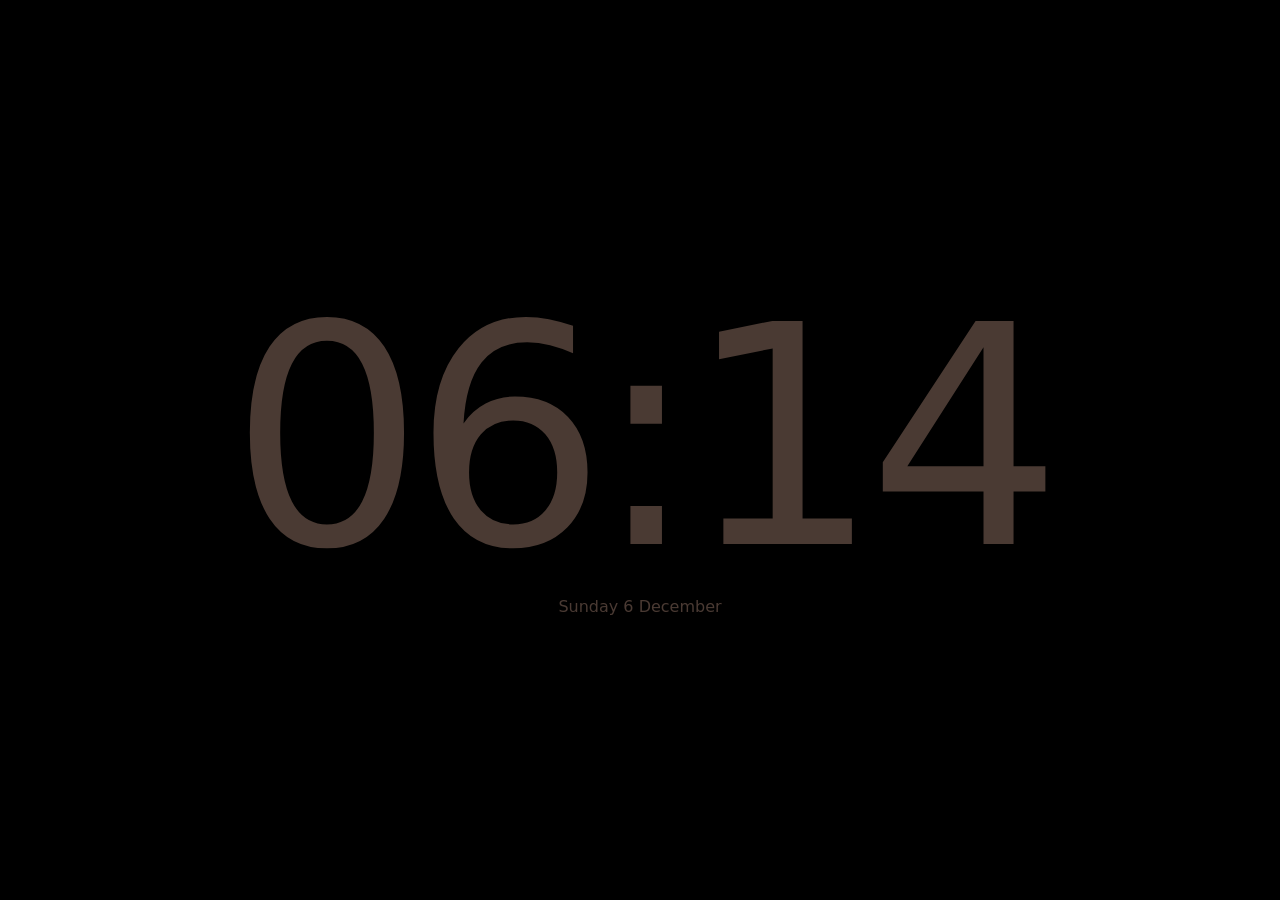
==== commit 2ae8b798: "Update HomeLab to new release" ====
--- a/android-panel/app/src/main/assets/www/index.html
+++ b/android-panel/app/src/main/assets/www/index.html
@@ -65,6 +65,7 @@
 
 <div class="toast" id="toast"></div>
 <div id="offline"><svg class="ico" viewBox="0 0 24 24" fill="none" stroke="currentColor" stroke-width="2" stroke-linecap="round" stroke-linejoin="round" aria-hidden="true"><path d="M8.5 16.5a5 5 0 0 1 7 0M2 8.82a15 15 0 0 1 4.17-2.65M10.66 5c4.01-.36 8.14.9 11.34 3.76M16.85 11.25a10 10 0 0 1 2.22 1.68M5 13a10 10 0 0 1 5.24-2.76M12 20h.01M2 2l20 20"/></svg><span data-i18n="panel.pcNotConnected">PC not connected</span></div>
+<div id="notConnected" role="status"><div class="nc-card"><svg class="ico" viewBox="0 0 24 24" fill="none" stroke="currentColor" stroke-width="1.8" stroke-linecap="round" stroke-linejoin="round" aria-hidden="true"><path d="M8.5 16.5a5 5 0 0 1 7 0M2 8.82a15 15 0 0 1 4.17-2.65M10.66 5c4.01-.36 8.14.9 11.34 3.76M16.85 11.25a10 10 0 0 1 2.22 1.68M5 13a10 10 0 0 1 5.24-2.76M12 20h.01M2 2l20 20"/></svg><b data-i18n="panel.notConnected">Not Connected</b><span data-i18n="panel.offlineHelp">Is the HomeLab agent running? Plug in the USB cable, or pair over Wi-Fi.</span></div></div>
 <div id="wake" hidden><button type="button" data-i18n="panel.wake">Wake the PC</button><span class="note" role="status"></span></div>
 <div id="night"><div id="nClock">--:--</div><div id="nDate"></div></div>
 
--- a/android-panel/app/src/main/assets/www/style.css
+++ b/android-panel/app/src/main/assets/www/style.css
@@ -1429,3 +1429,11 @@
 /* HomeLab: dots are easy to hit (page jump on tap) */
 #dots > i { position: relative; }
 #dots > i::after { content: ""; position: absolute; inset: -14px -7px; }
+
+/* Not Connected screen: covers the page content while the computer is unreachable */
+#notConnected { position: fixed; inset: 0; z-index: 5; display: none; align-items: center; justify-content: center; background: var(--bg); padding: 24px; }
+body.offline #notConnected { display: flex; }
+#notConnected .nc-card { display: flex; flex-direction: column; align-items: center; gap: 12px; max-width: 420px; text-align: center; color: var(--muted); }
+#notConnected .ico { width: 56px; height: 56px; color: #fca5a5; }
+#notConnected b { font-size: 22px; color: var(--text); font-weight: 600; }
+#notConnected span { font-size: 14px; line-height: 1.5; }
